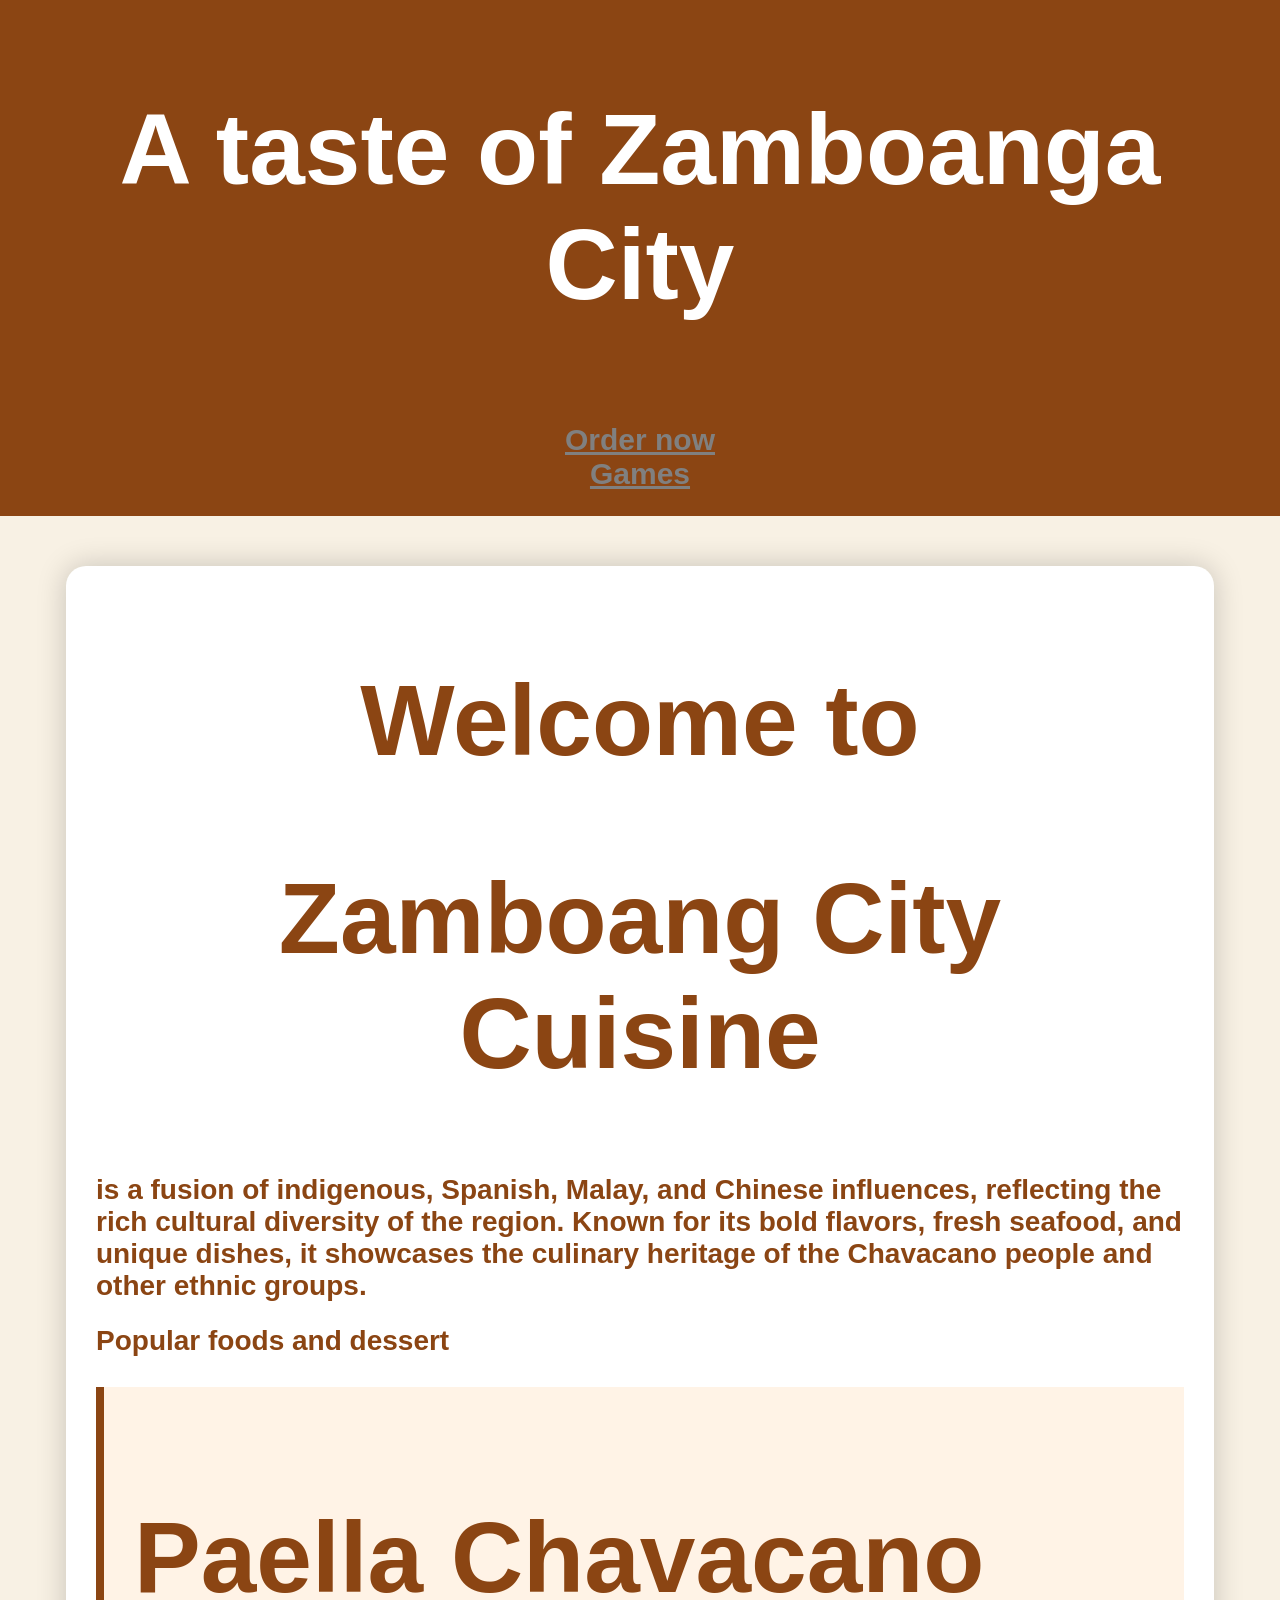
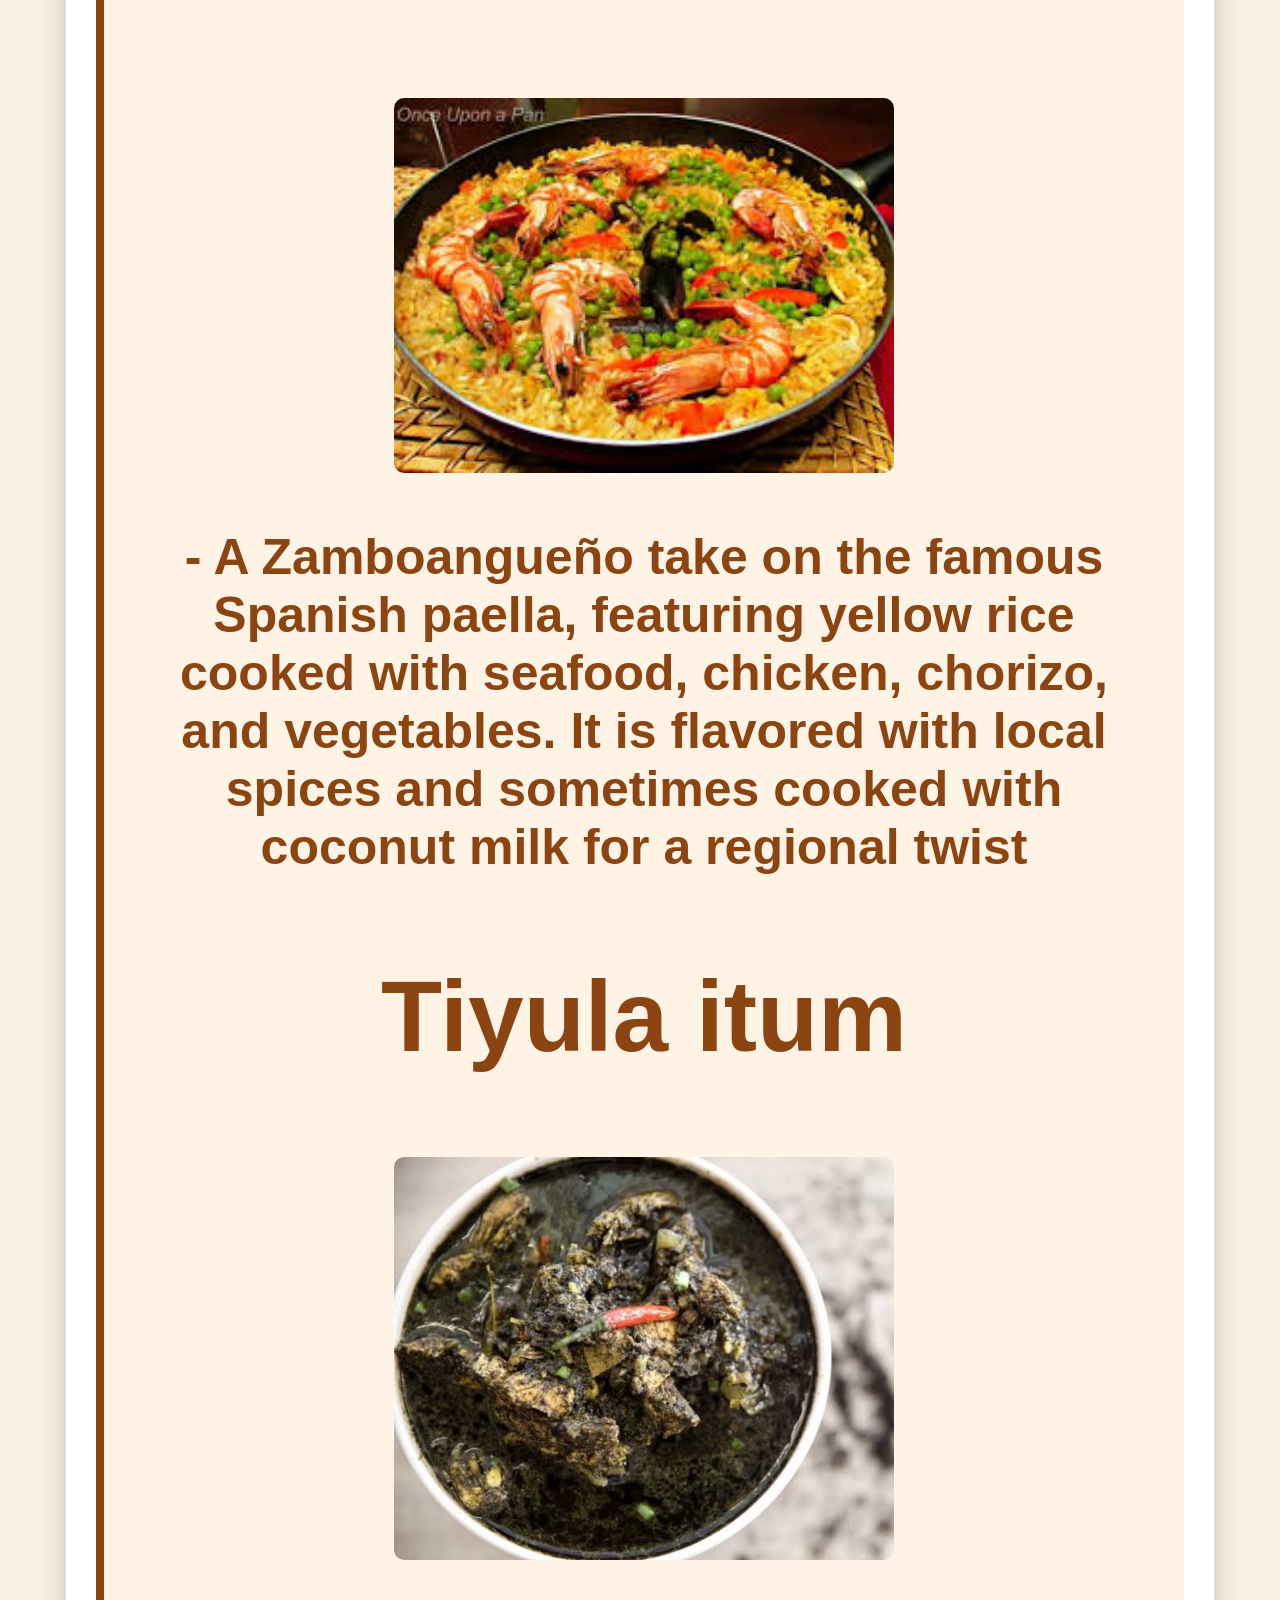
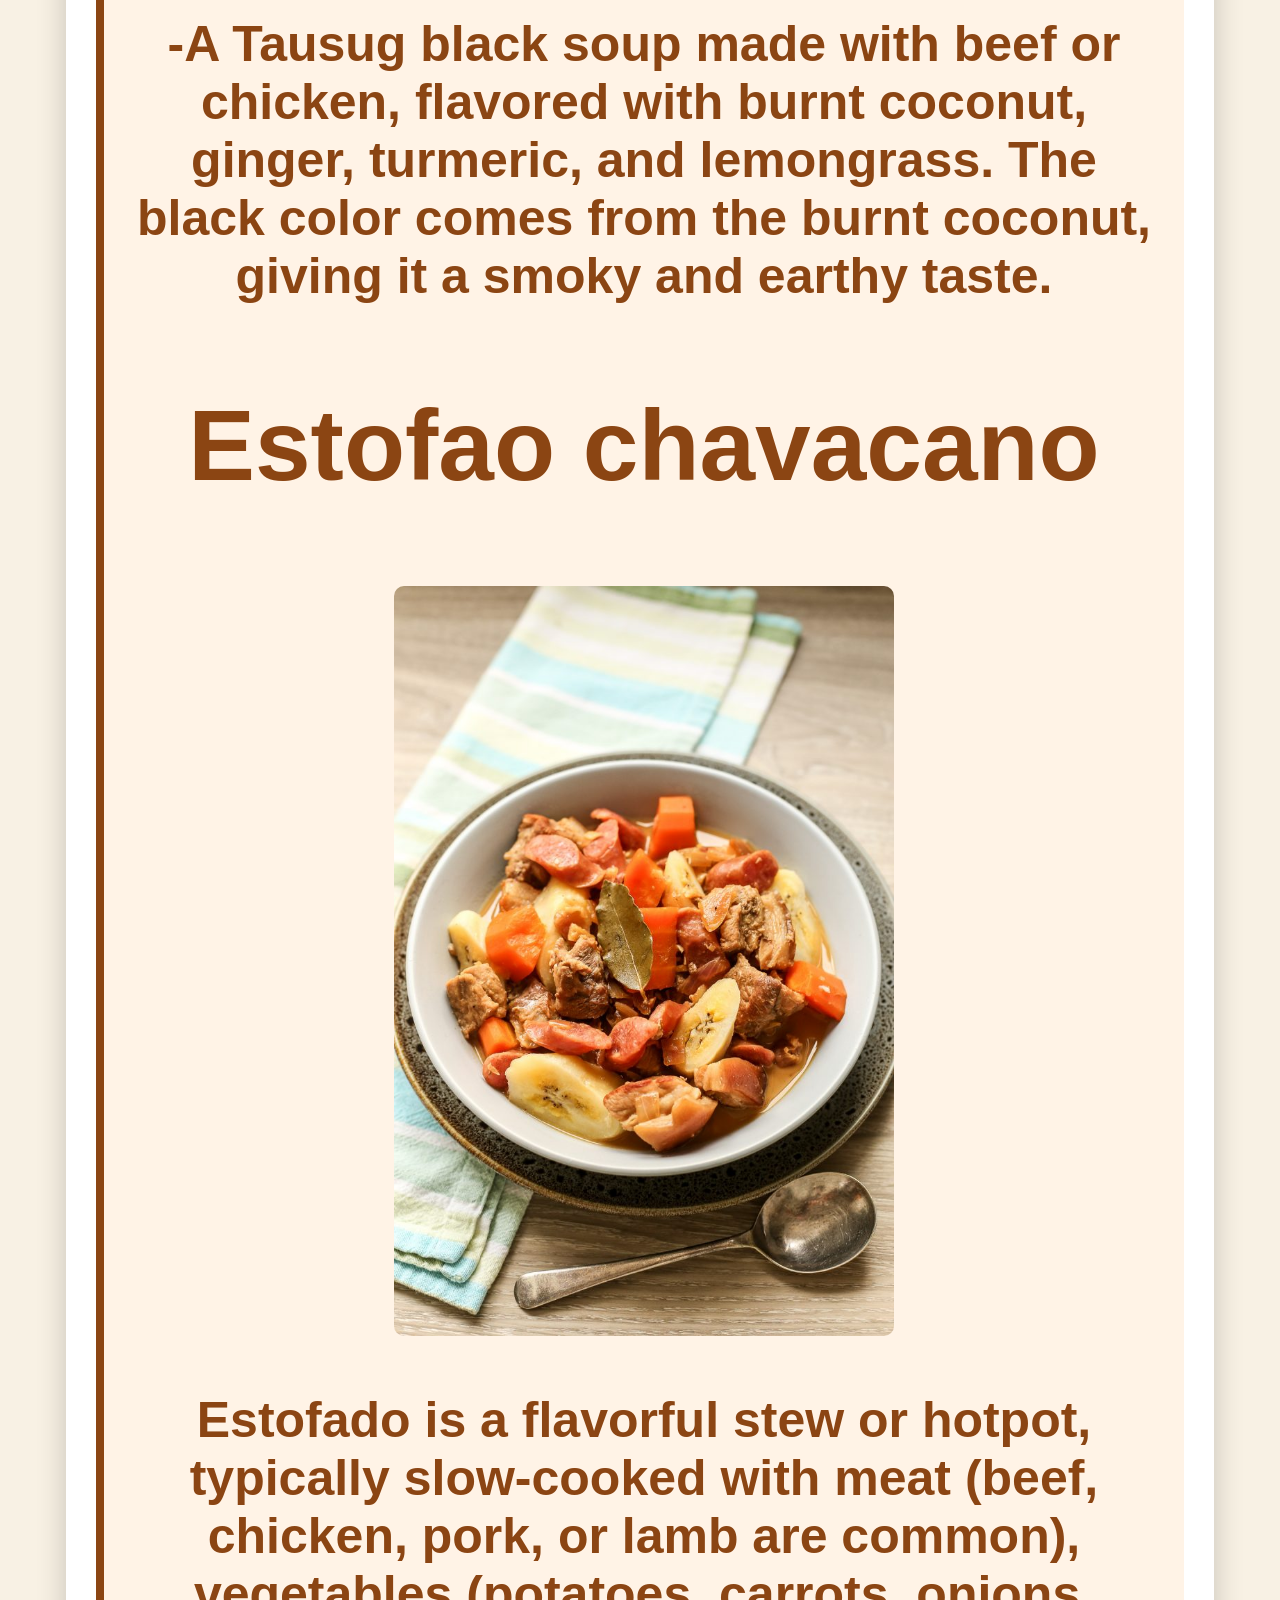
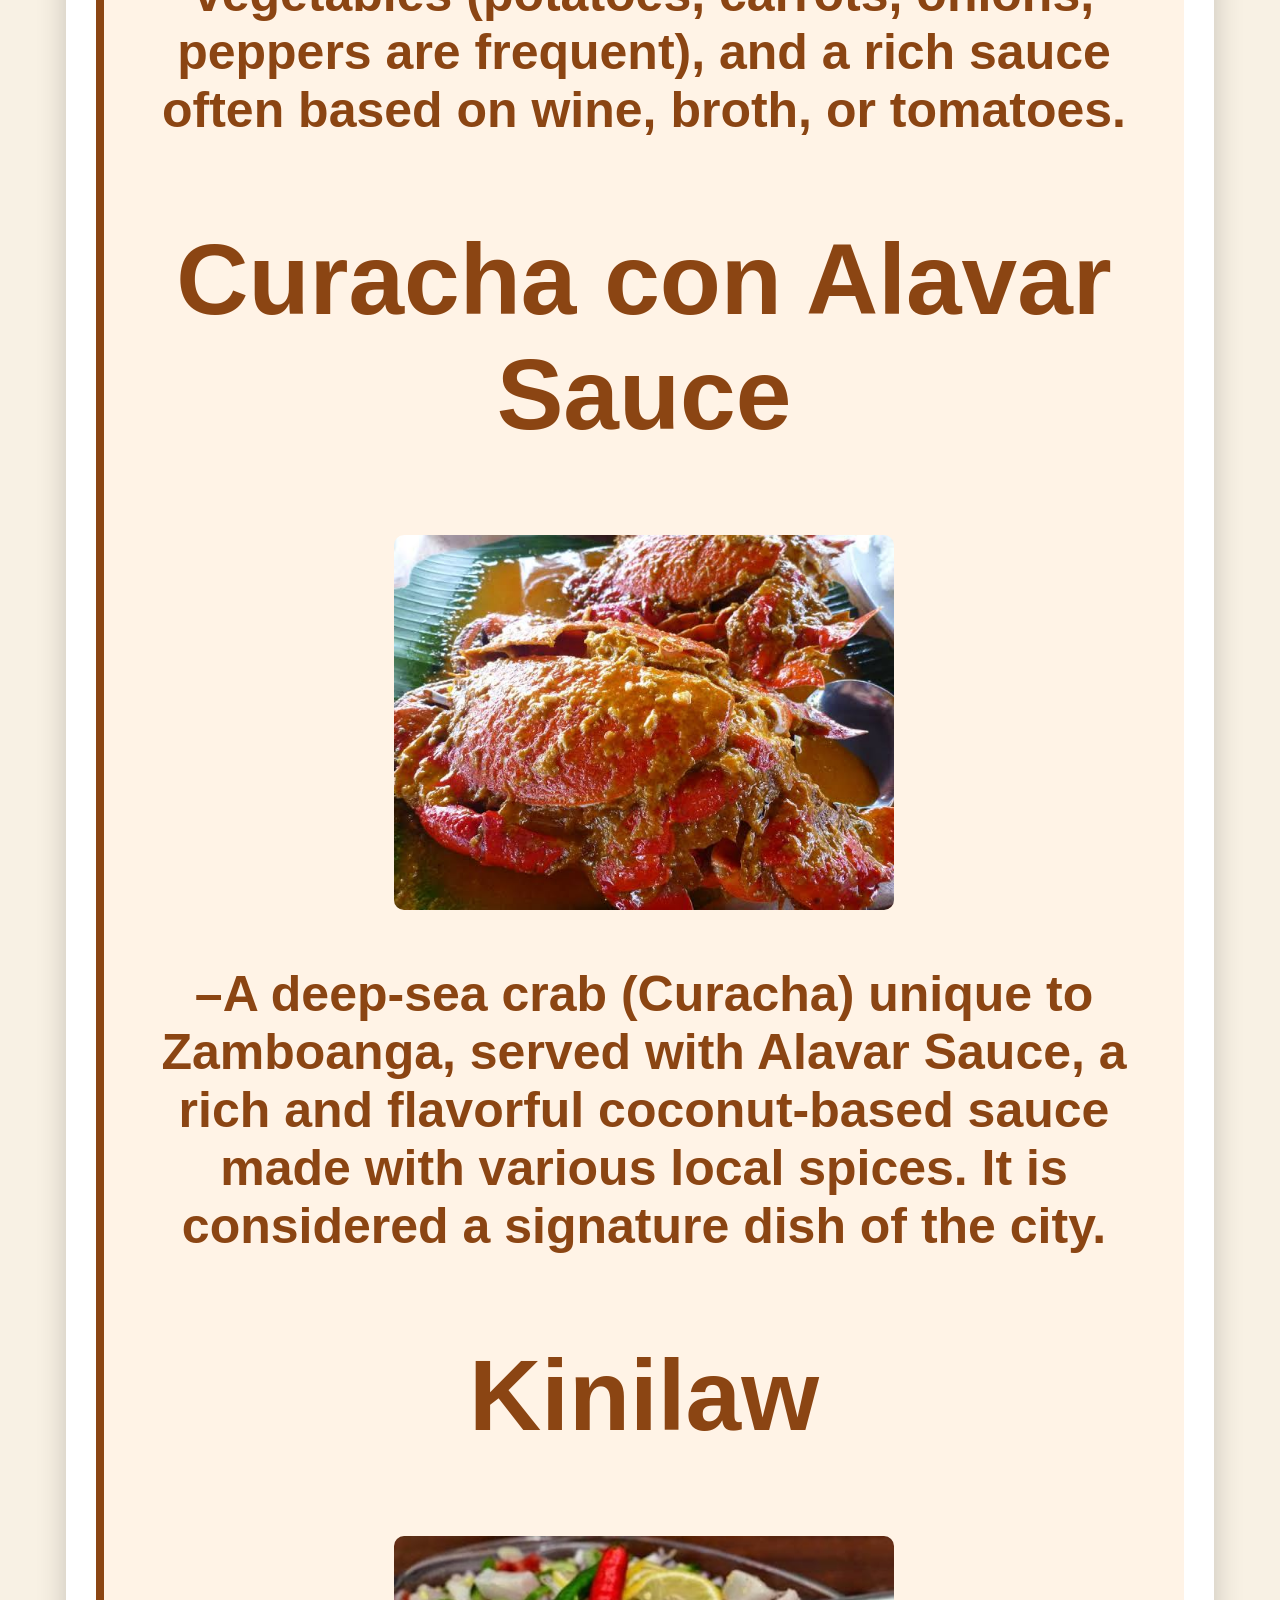
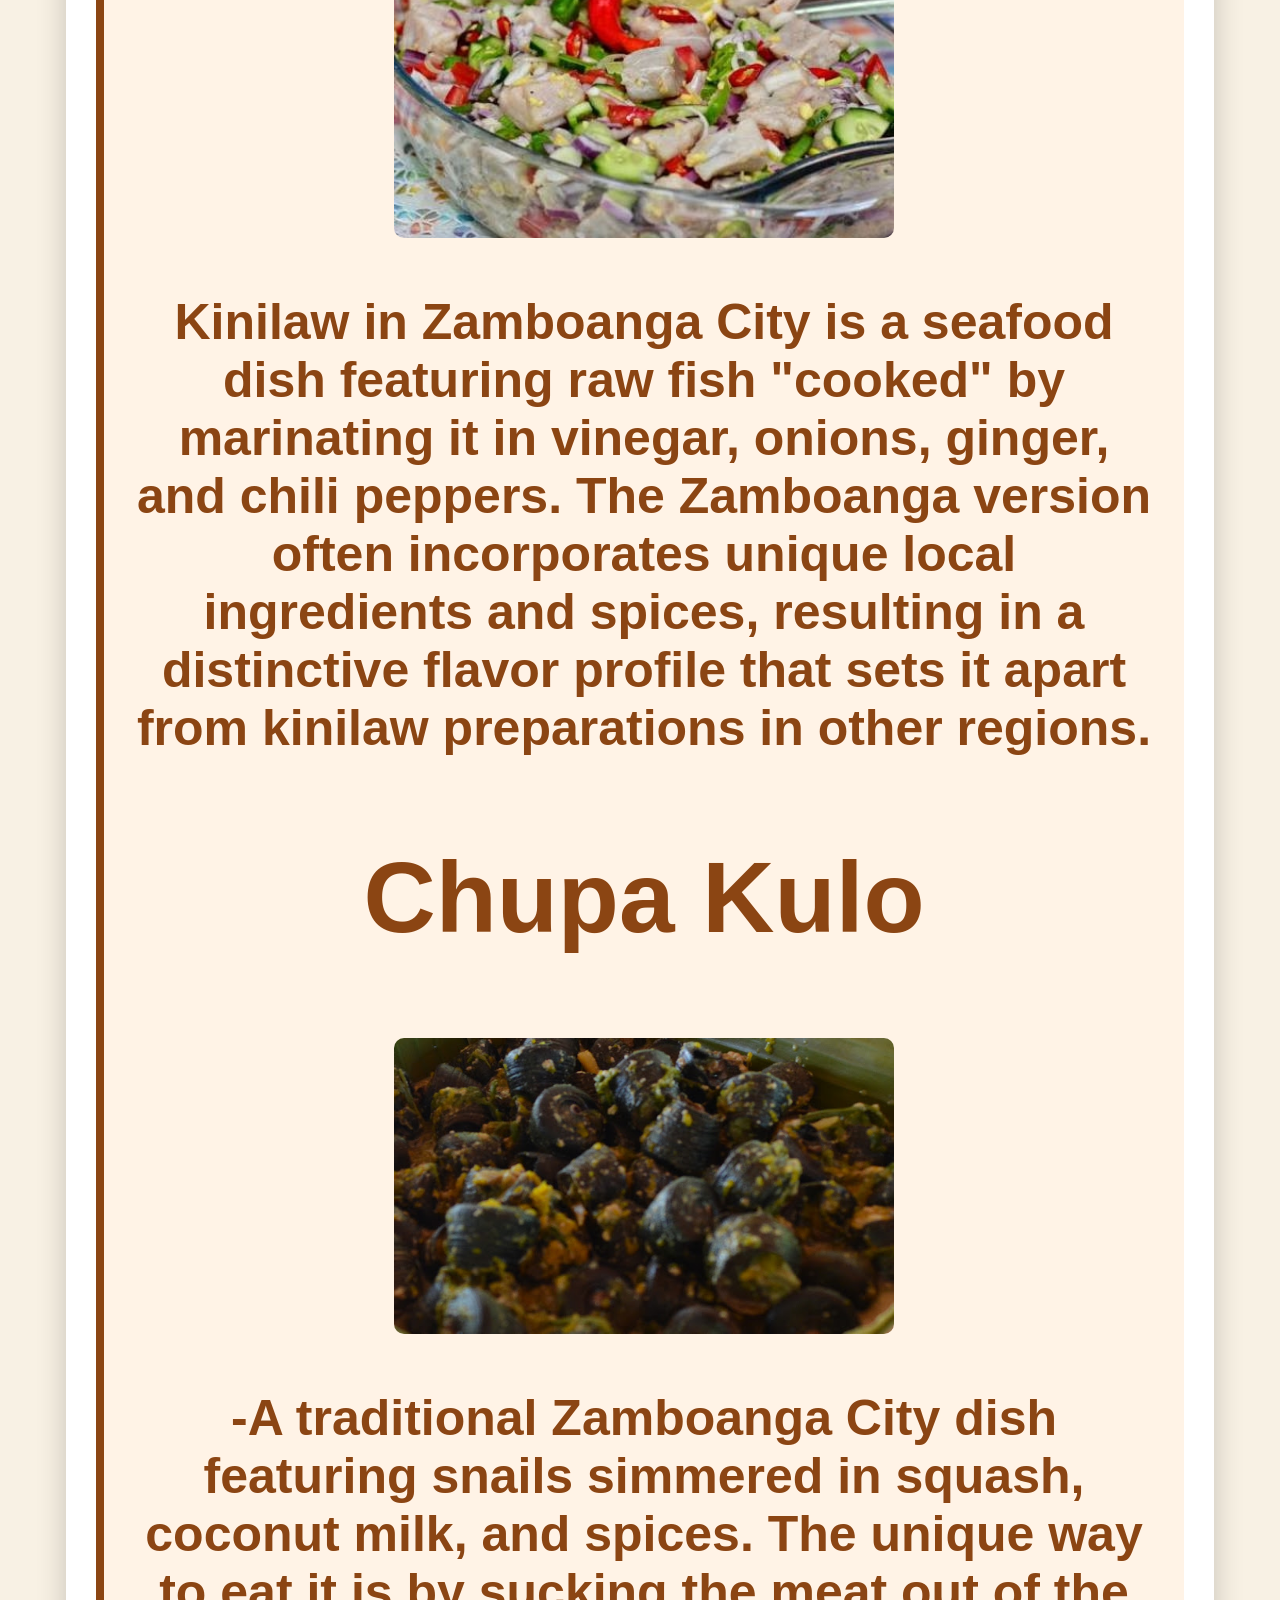
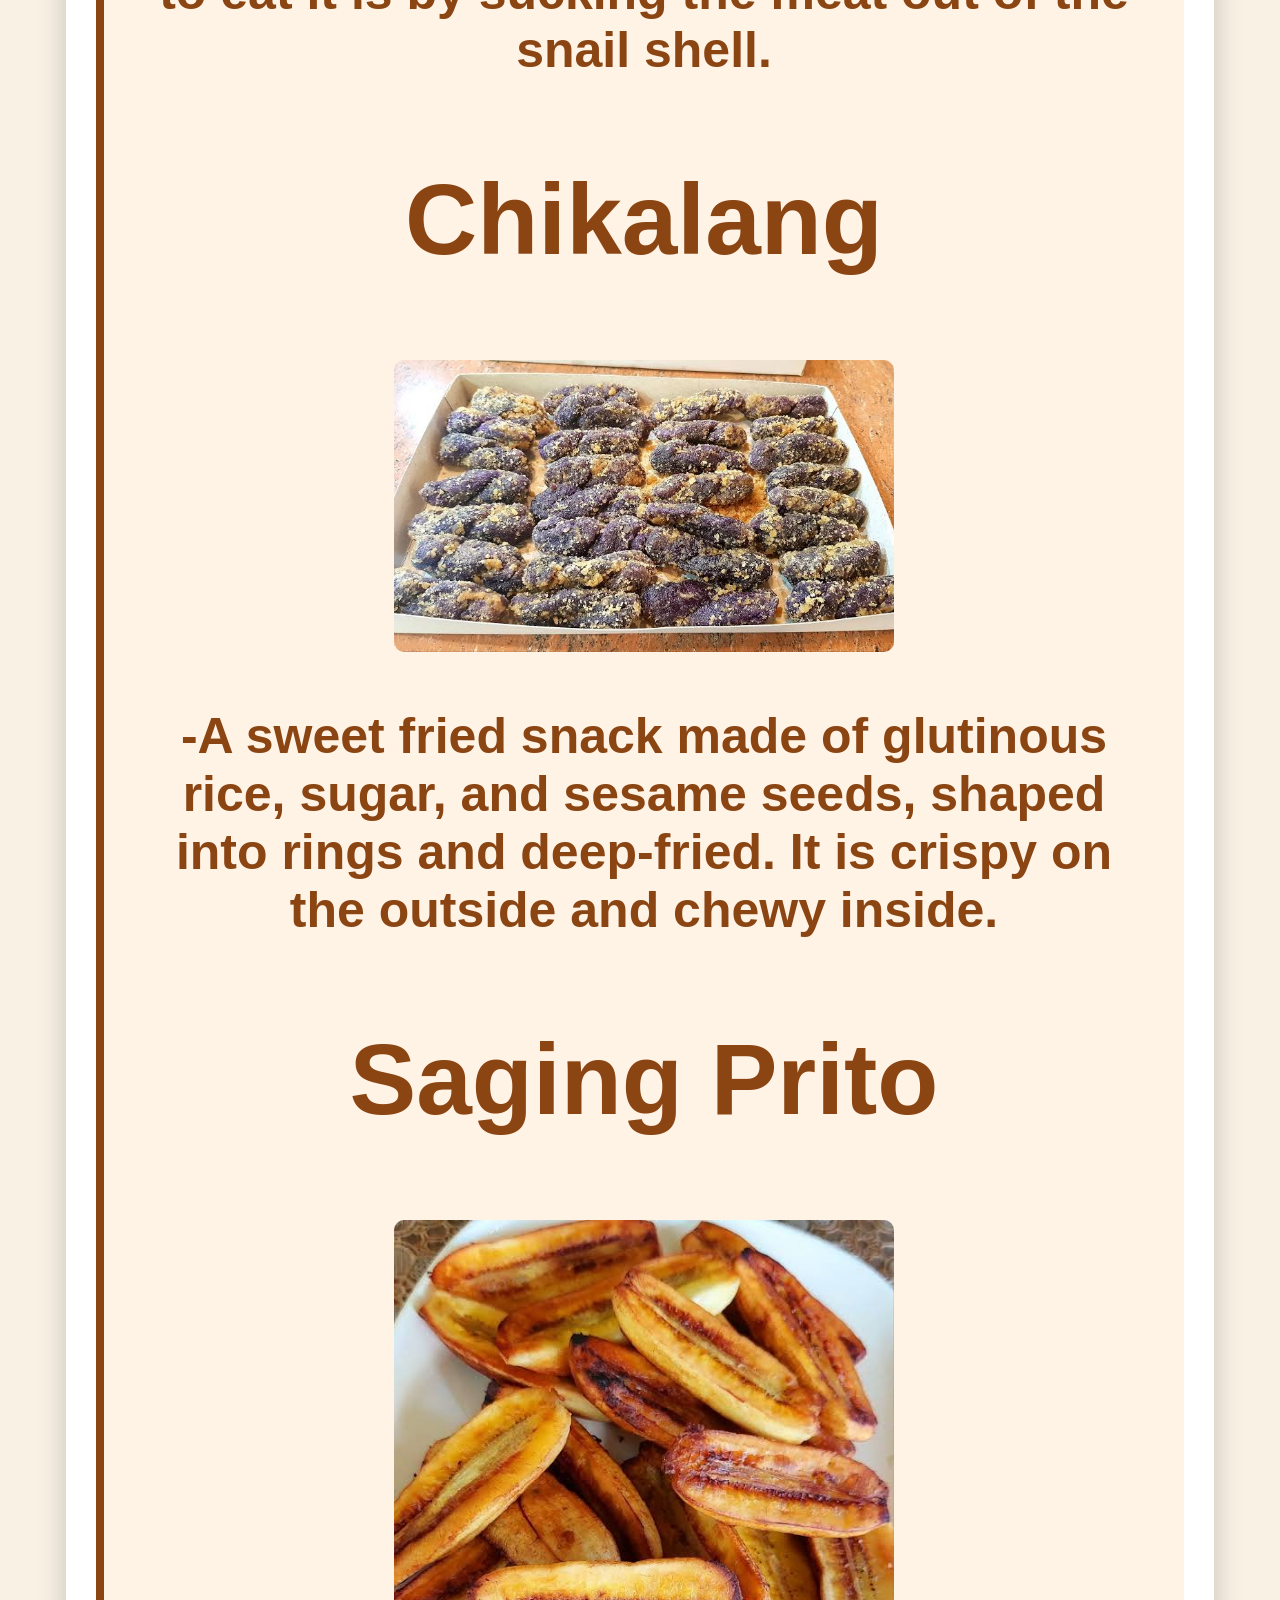
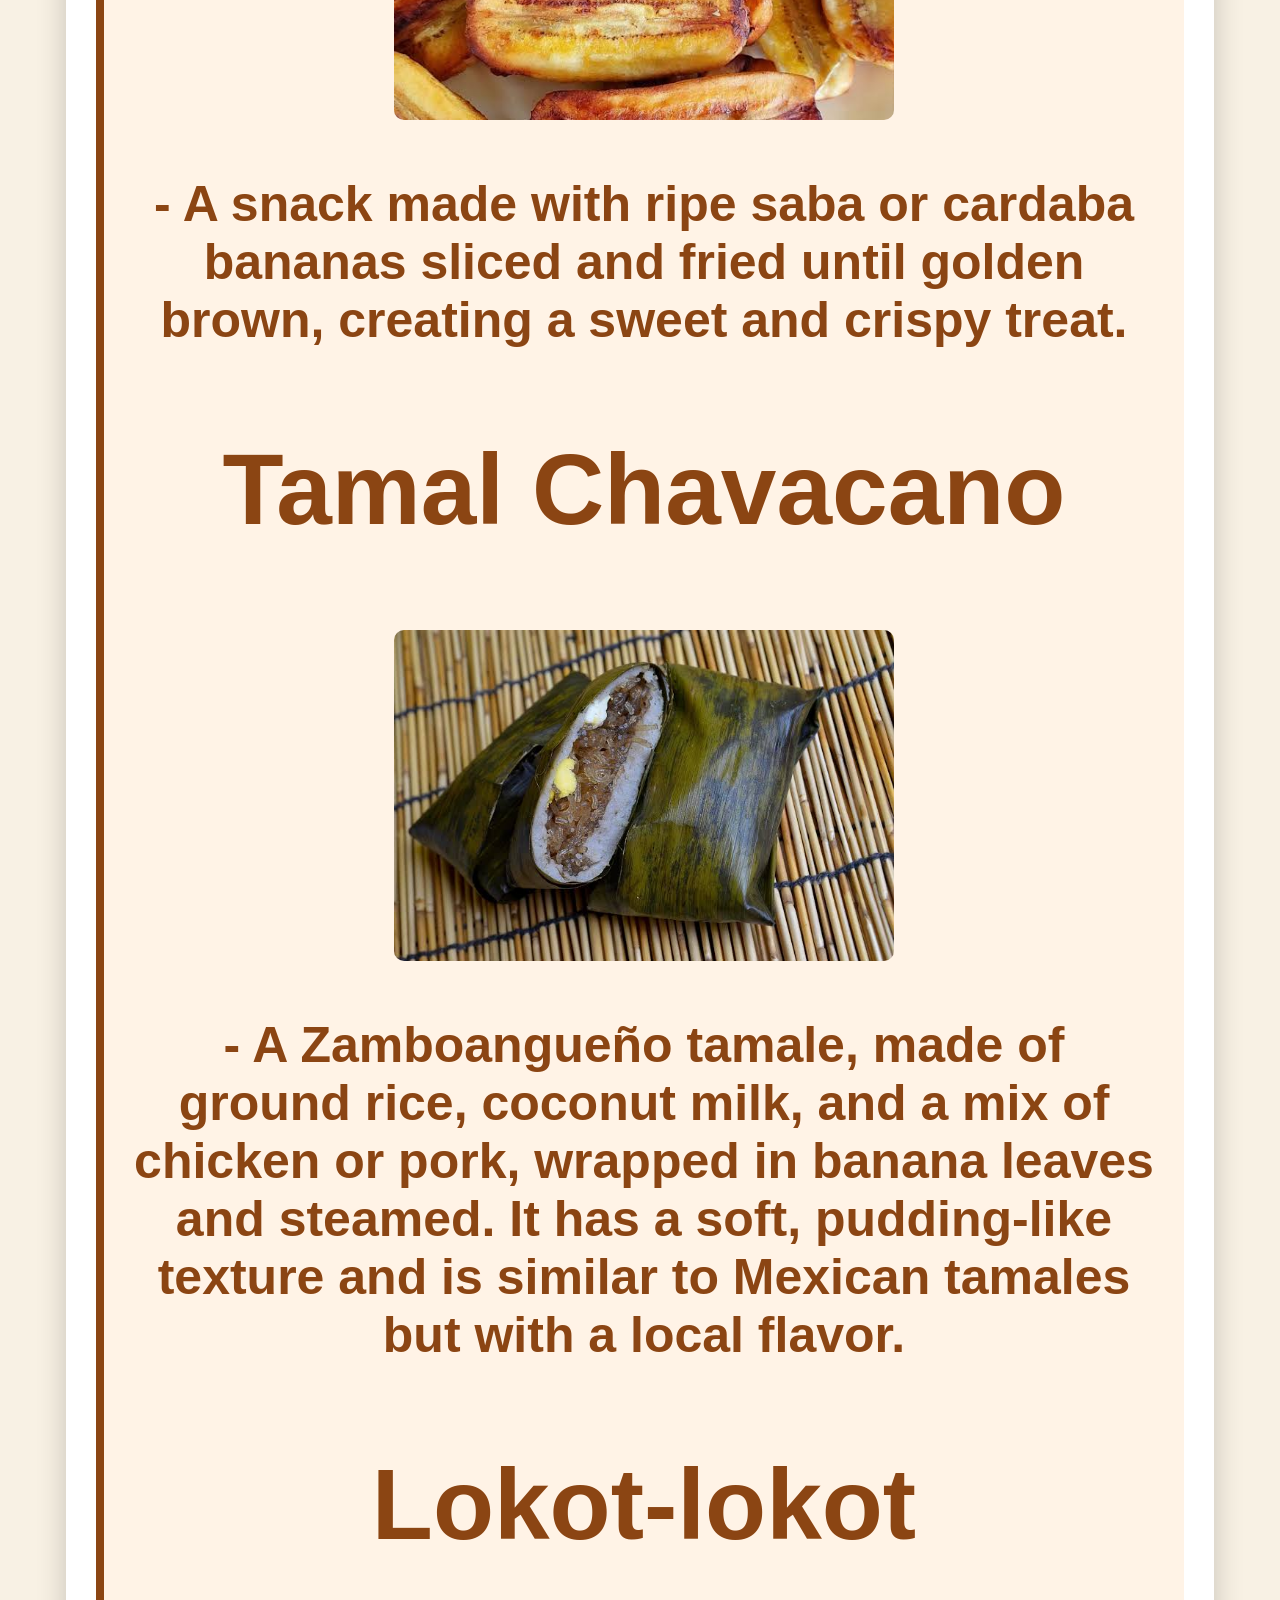
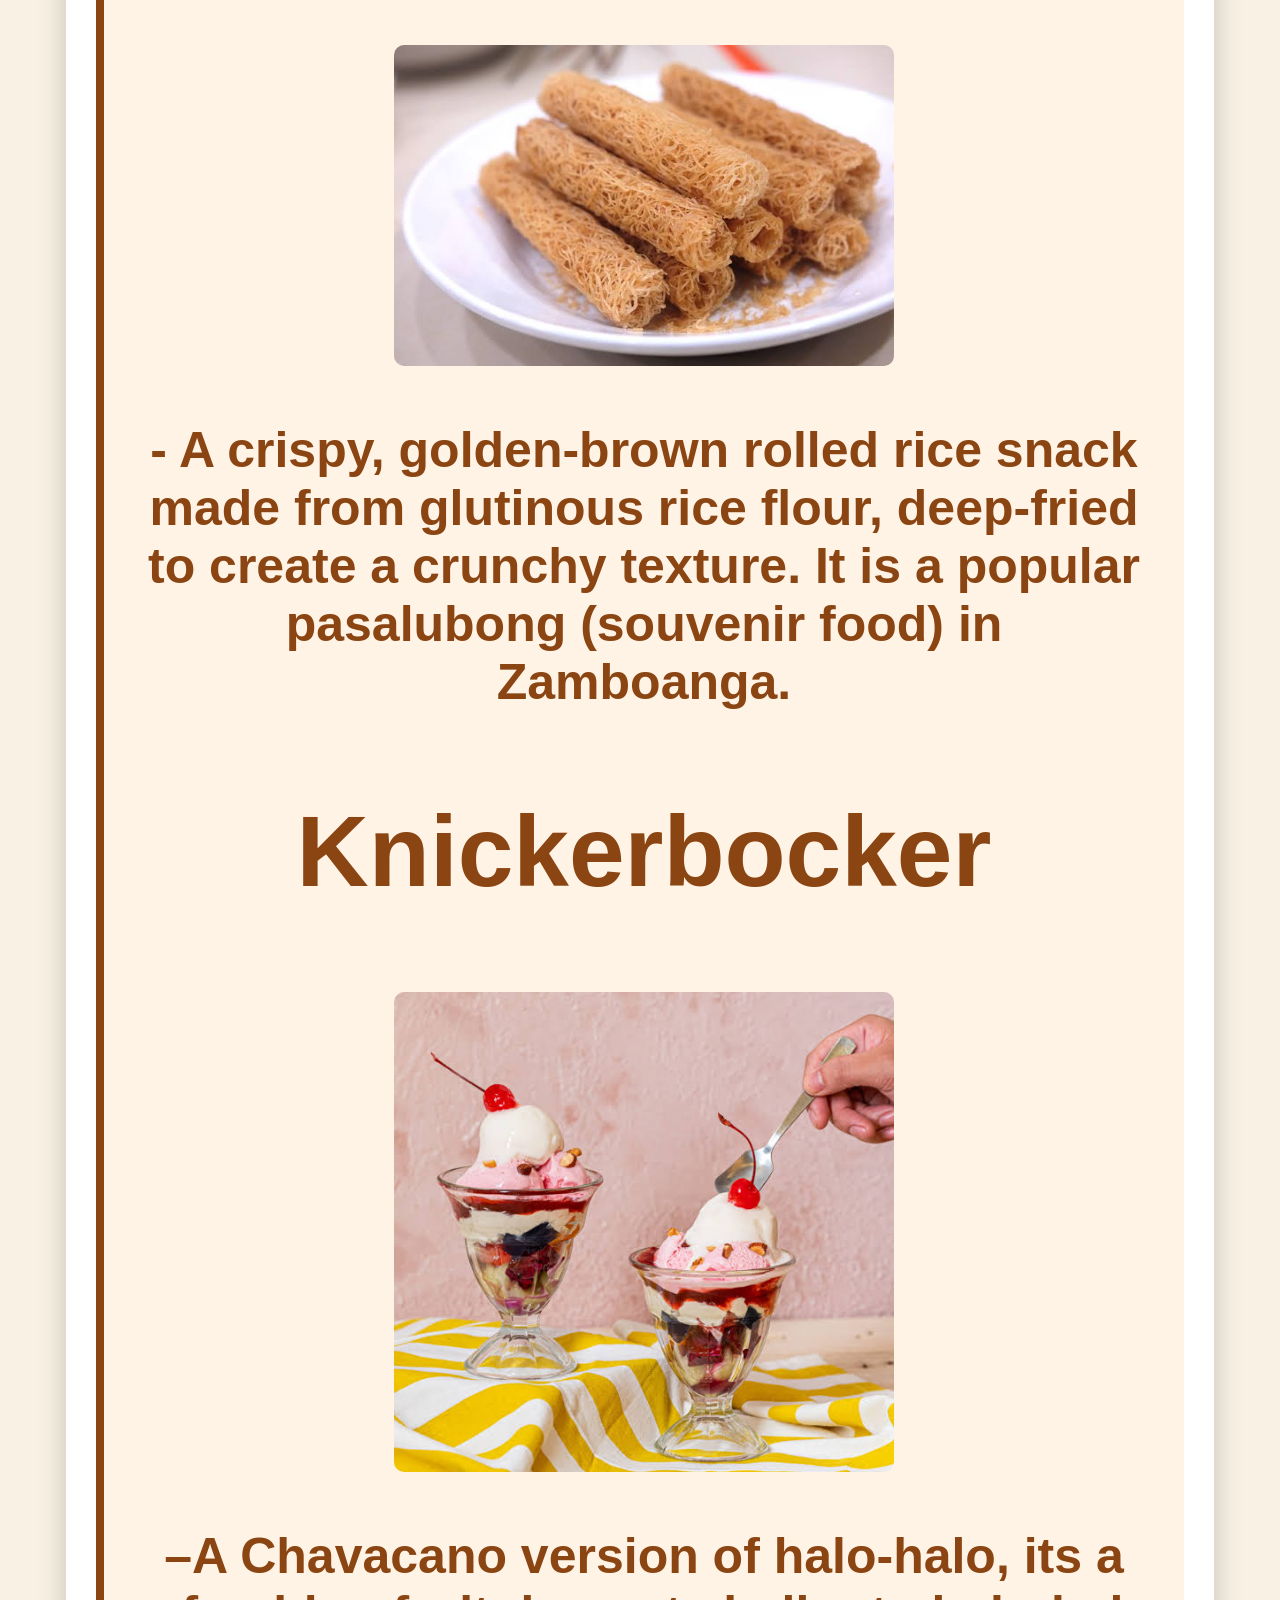
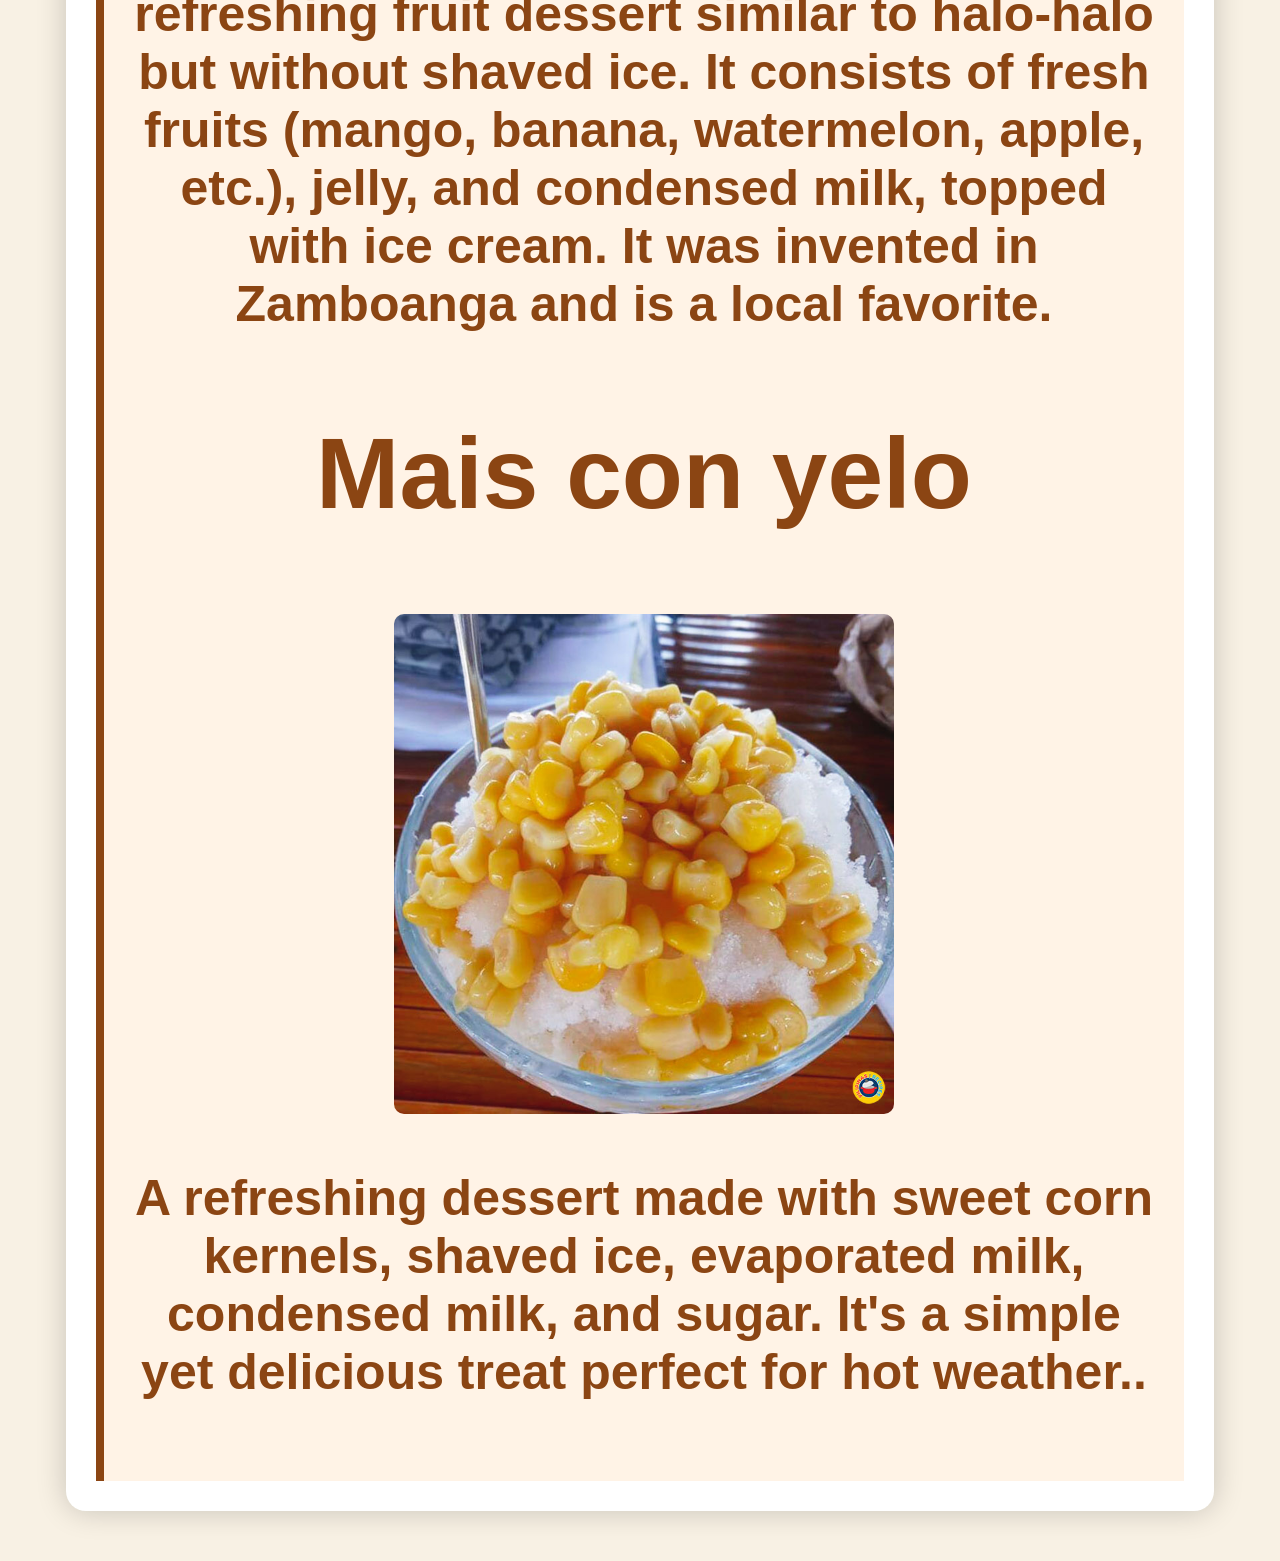
==== index.html @ da973abd "Add files via upload" ====
<!DOCTYPE html>
<html lang="en">
<head>
    <meta charset="UTF-8">
    <meta name="viewport" content="width=device-width, initial-scale=1.0">
    <title>Zamboanga City Cuisine</title>
    <link rel="stylesheet" href="styles.css">
</head>
<body>

<header>
  <h1 style="font-size:100px;">A taste of Zamboanga City</h1>
  
  <br>
   <a href="http://localhost:8158/Order.html" style="color:grey;">Order now</a>
   <br>
   <a href="http://localhost:8158/thegames.html" style="color:grey;">Games</a>
</header>

<div class="container">
    <h1 style="font-size:100px; color: #8b4513;"align="center">Welcome to</h1>
    <h2 style="font-size:100px; color: #8b4513;"align="center">Zamboang City Cuisine </h2>
    <h2>is a fusion of indigenous, Spanish, Malay, and Chinese influences, reflecting the rich cultural diversity of the region. Known for its bold flavors, fresh seafood, and unique dishes, it showcases the culinary heritage of the Chavacano people and other ethnic groups.</h2> 
    <h2>Popular foods and dessert</h2>
    <div class="food-list">
       <h2 style="font-size:100px; color: #8b4513;">Paella Chavacano</h2>
       <center>
             <img src="paella.png" alt="Paella Chavacano" style="width:500px;height:5; border-radius: 10px;">
             <center/>
         <h2 style="font-size:50px;"</h2>
        <p>- A Zamboangueño take on the famous Spanish paella, featuring yellow rice cooked with seafood, chicken, chorizo, and vegetables. It is flavored with local spices and sometimes cooked with coconut milk for a regional twist</p>
            <h2 style="font-size:100px; color: #8b4513;">Tiyula itum</h2>
            <center></center>
          <img src="tiyula.png" alt="Tiula itum" style="width:500px;height:10; border-radius: 10px;">
         <h2 style="font-size:50px;"</h2>
            <p>-A Tausug black soup made with beef or chicken, flavored with burnt coconut, ginger, turmeric, and lemongrass. The black color comes from the burnt coconut, giving it a smoky and earthy taste.</p>
            <h2 style="font-size:100px; color: #8b4513;">Estofao chavacano</h2>
             <img src="estofao.png" alt="Estofao chavacano" style="width:500px;height:10; border-radius: 10px;">
        <h2 style="font-size:50px;"</h2>
        <p>Estofado is a flavorful stew or hotpot, typically slow-cooked with meat (beef, chicken, pork, or lamb are common), vegetables (potatoes, carrots, onions, peppers are frequent), and a rich sauce often based on wine, broth, or tomatoes.</p>
        <h2 style="font-size:100px; color: #8b4513;">Curacha con Alavar Sauce</h2>
              <img src="curacha.png" alt="Curacha con Alavar Sauce" style="width:500px;height:10; border-radius: 10px;">
       <h2 style="font-size:50px;"</h2>
        <p>–A deep-sea crab (Curacha) unique to Zamboanga, served with Alavar Sauce, a rich and flavorful coconut-based sauce made with various local spices. It is considered a signature dish of the city.</p>
         <h2 style="font-size:100px; color: #8b4513;">Kinilaw</h2>
                <img src="kinilaw.png" alt="Curacha con Alavar Sauce" style="width:500px;height:10; border-radius: 10px;">
         <h2 style="font-size:50px;"</h2>
            <p>Kinilaw in Zamboanga City is a seafood dish featuring raw fish "cooked" by marinating it in vinegar, onions, ginger, and chili peppers.  The Zamboanga version often incorporates unique local ingredients and spices, resulting in a distinctive flavor profile that sets it apart from kinilaw preparations in other regions.</p>
            <h2 style="font-size:100px; color: #8b4513;">Chupa Kulo</h2>
                 <img src="chupa.png" alt="Curacha con Alavar Sauce" style="width:500px;height:10; border-radius: 10px;">
         <h2 style="font-size:50px;"</h2>
            <p>-A traditional Zamboanga City dish featuring snails simmered in squash, coconut milk, and spices. The unique way to eat it is by sucking the meat out of the snail shell.</p>
         <h2 style="font-size:100px; color: #8b4513;">Chikalang</h2>
        <img src="chikalang.png" alt="Curacha con Alavar Sauce" style="width:500px;height:10; border-radius: 10px;">
         <h2 style="font-size:50px;"</h2>
            <p>-A sweet fried snack made of glutinous rice, sugar, and sesame seeds, shaped into rings and deep-fried. It is crispy on the outside and chewy inside.<p/>
            <h2 style="font-size:100px; color: #8b4513;">Saging Prito</h2>
         <img src="saging.png" alt="Curacha con Alavar Sauce" style="width:500px;height:10; border-radius: 10px;">   
         <h2 style="font-size:50px;"</h2>
        <p>- A snack made with ripe saba or cardaba bananas sliced and fried until golden brown, creating a sweet and crispy treat.</p>
        <h2 style="font-size:100px; color
            #8b4513;">Tamal Chavacano</h2>
            <img src="tamal.png" alt="Curacha con Alavar Sauce" style="width:500px;height:10; border-radius: 10px;">
         <h2 style="font-size:50px;"</h2>
         <p>- A Zamboangueño tamale, made of ground rice, coconut milk, and a mix of chicken or pork, wrapped in banana leaves and steamed. It has a soft, pudding-like texture and is similar to Mexican tamales but with a local flavor.</p>
        <h2 style="font-size:100px; color: #8b4513;">Lokot-lokot</h2>
        <img src="lokot.png" alt="Curacha con Alavar Sauce" style="width:500px;height:10; border-radius: 10px;">
         <h2 style="font-size:50px;"</h2>
           <p>- A crispy, golden-brown rolled rice snack made from glutinous rice flour, deep-fried to create a crunchy texture. It is a popular pasalubong (souvenir food) in Zamboanga.</p>
            <h2 style="font-size:100px; color: #8b4513;">Knickerbocker</h2>
           <img src="knickerbocker.png" alt="Curacha con Alavar Sauce" style="width:500px;height:10; border-radius: 10px;">
         <h2 style="font-size:50px;"</h2>
        <p>–A Chavacano version of halo-halo, its a refreshing fruit dessert similar to halo-halo but without shaved ice. It consists of fresh fruits (mango, banana, watermelon, apple, etc.), jelly, and condensed milk, topped with ice cream. It was invented in Zamboanga and is a local favorite.</p>
         <h2 style="font-size:100px; color: #8b4513;">Mais con yelo</h2>
         <img src="mais.png" style="width:500px;height:10; border-radius: 10px;">
         <h2 style="font-size:50px;"</h2>
            <p>A refreshing dessert made with sweet corn kernels, shaved ice, evaporated milk, condensed milk, and sugar. It's a simple yet delicious treat perfect for hot weather..</p>
    </div>
</div>
</body>
</html>
---- styles.css ----
/* General Styles */
body {
    font-family: Arial, sans-serif;
    margin: 0;
    padding: 0;
    background-color: #f8f1e4;
    color: #5a3e2b;
    font-size: 24px; /* Increased base font size for 4K */
}

/* Header */
header {
    background-color: #8b4513;
    color: white;
    text-align: center;
    padding: 40px;
    font-size: 48px; /* Larger header text */
    font-weight: bold;
}

/* Container */
.container {
    width: 60%; /* Wider content for large screens */
    max-width: 2200px; /* Prevents content from stretching too wide */
    margin: 50px auto;
    background: white;
    padding: 50px;
    border-radius: 20px;
    box-shadow: 0px 0px 30px rgba(0, 0, 0, 0.2);
}

/* Headings */
h2 {
    color: #8b4513;
    font-size: 36px; /* Bigger headings */
}

/* Food List */
.food-list {
    margin-top: 30px;
    padding: 30px;
    background: #fff3e6;
    border-left: 8px solid #8b4513;
    font-size: 28px;
}

/* Footer */
footer {
    text-align: center;
    padding: 30px;
    background-color: #8b4513;
    color: white;
    margin-top: 50px;
    font-size: 28px;
}

/* Responsive Design */
@media (max-width: 2560px) { /* For smaller screens like 1440p or 1080p */
    body {
        font-size: 20px;
    }
    header {
        font-size: 36px;
        padding: 30px;
    }
    .container {
        width: 75%;
        padding: 40px;
    }
    h2 {
        font-size: 32px;
    }
    .food-list {
        font-size: 24px;
    }
    footer {
        font-size: 24px;
    }
}

@media (max-width: 1440px) { /* For laptops and smaller desktops */
    body {
        font-size: 18px;
    }
    header {
        font-size: 30px;
        padding: 25px;
    }
    .container {
        width: 85%;
        padding: 30px;
    }
    h2 {
        font-size: 28px;
    }
    .food-list {
        font-size: 20px;
    }
    footer {
        font-size: 20px;
    }
}

@media (max-width: 768px) { /* For tablets and mobile */
    body {
        font-size: 16px;
    }
    header {
        font-size: 24px;
        padding: 20px;
    }
    .container {
        width: 95%;
        padding: 20px;
    }
    h2 {
        font-size: 24px;
    }
    .food-list {
        font-size: 18px;
        padding: 15px;
    }
    footer {
        font-size: 18px;
    }
}
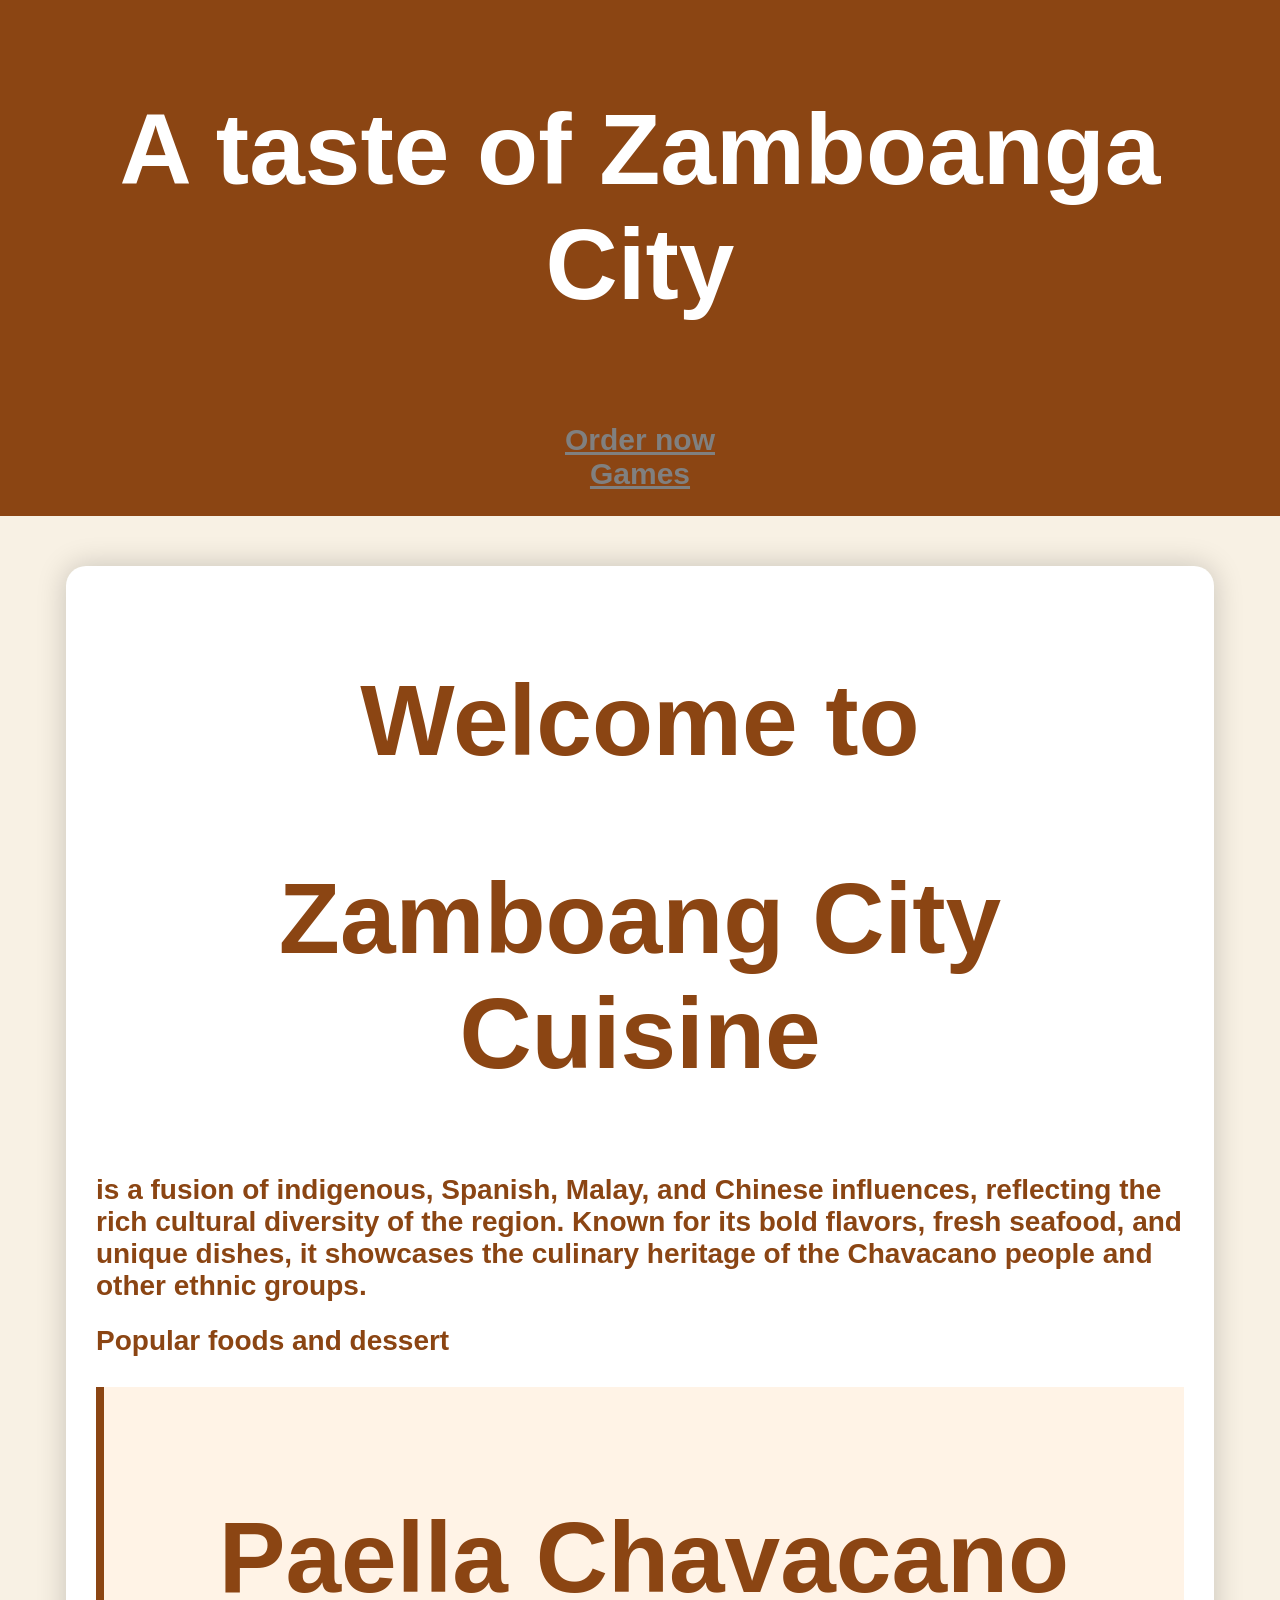
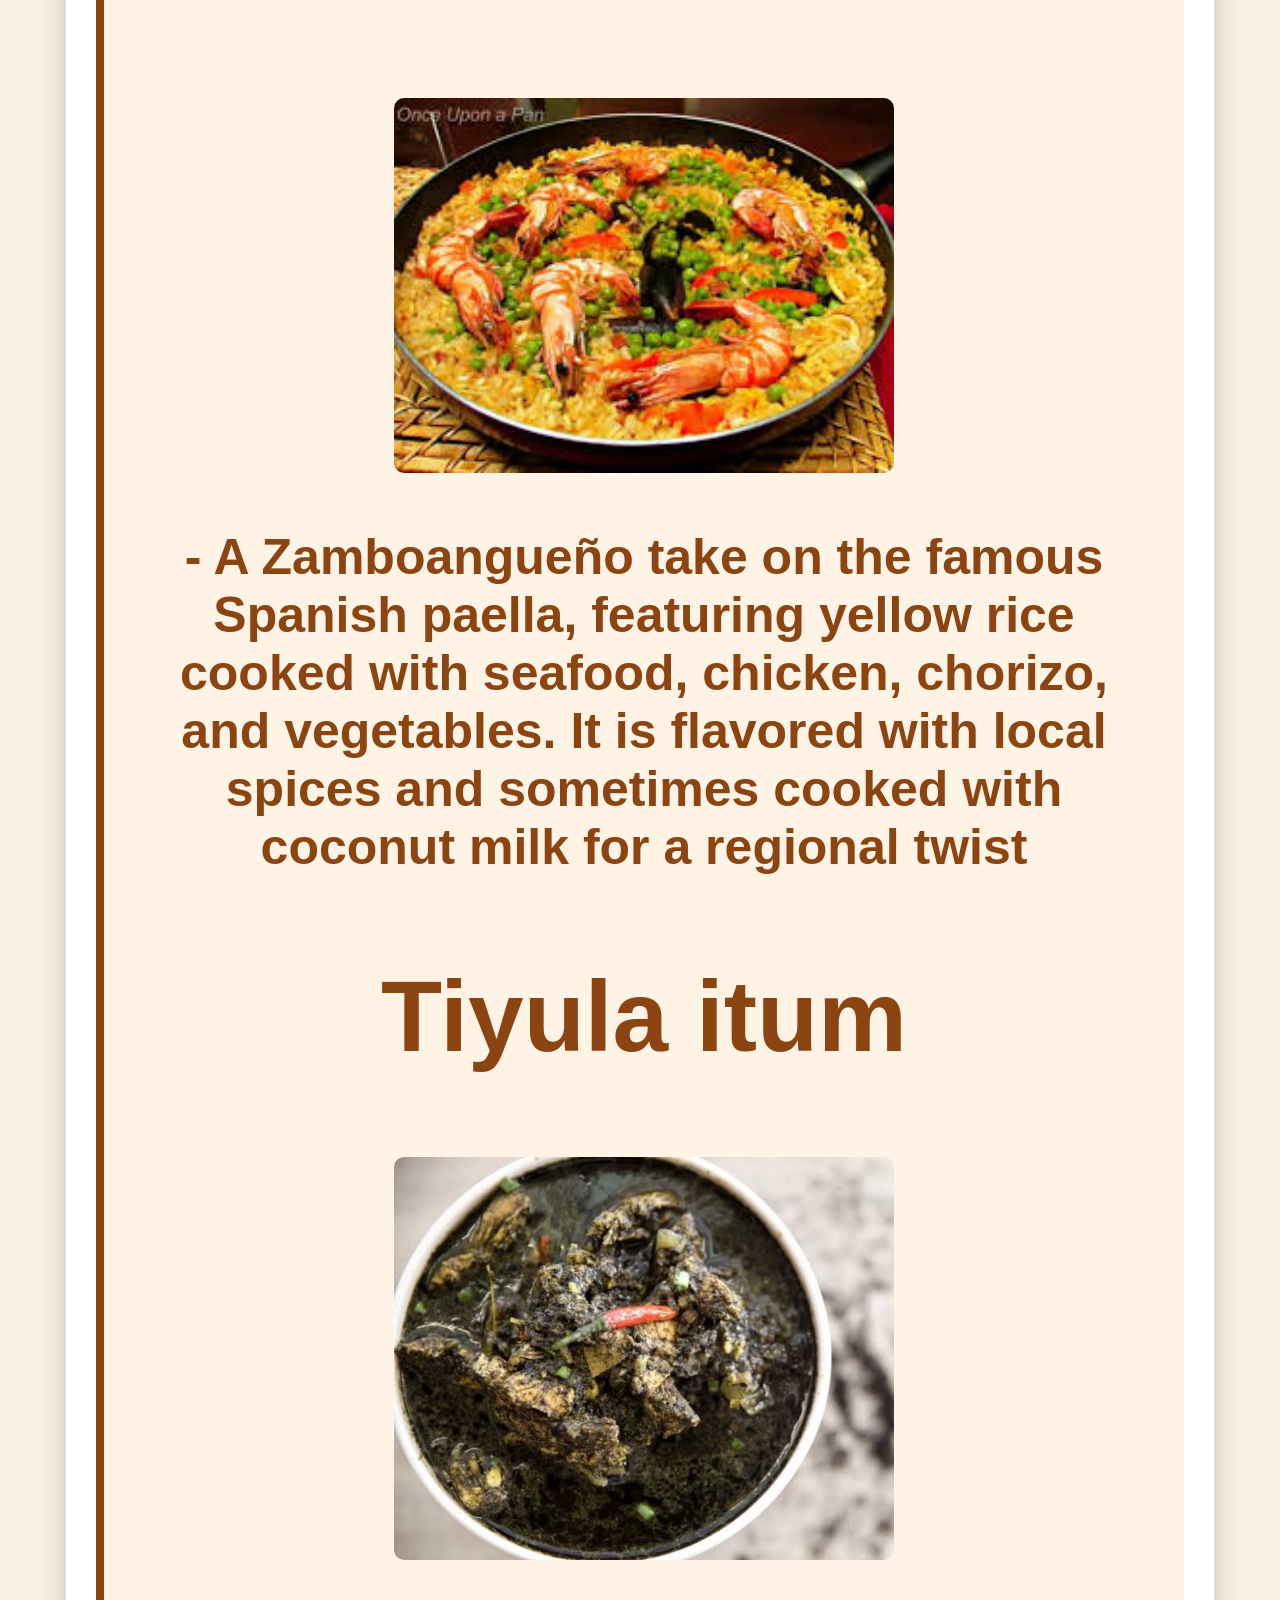
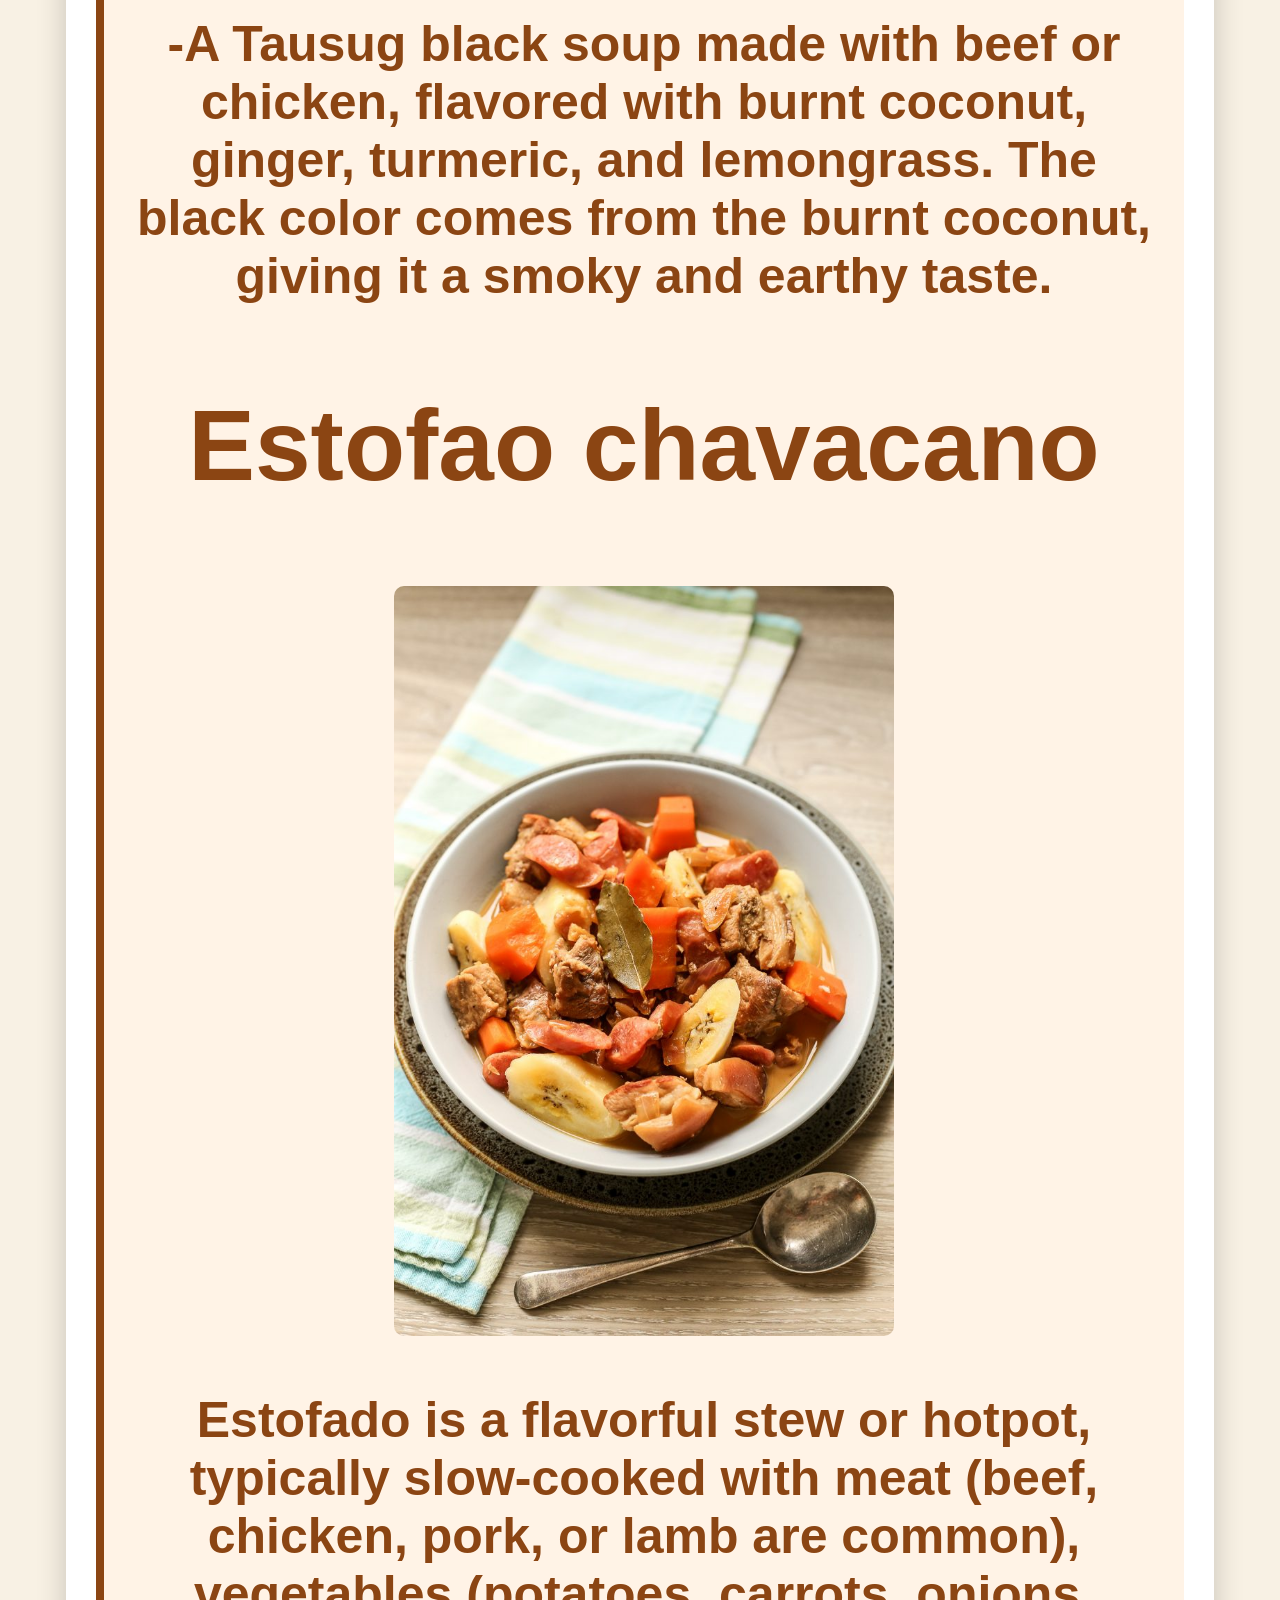
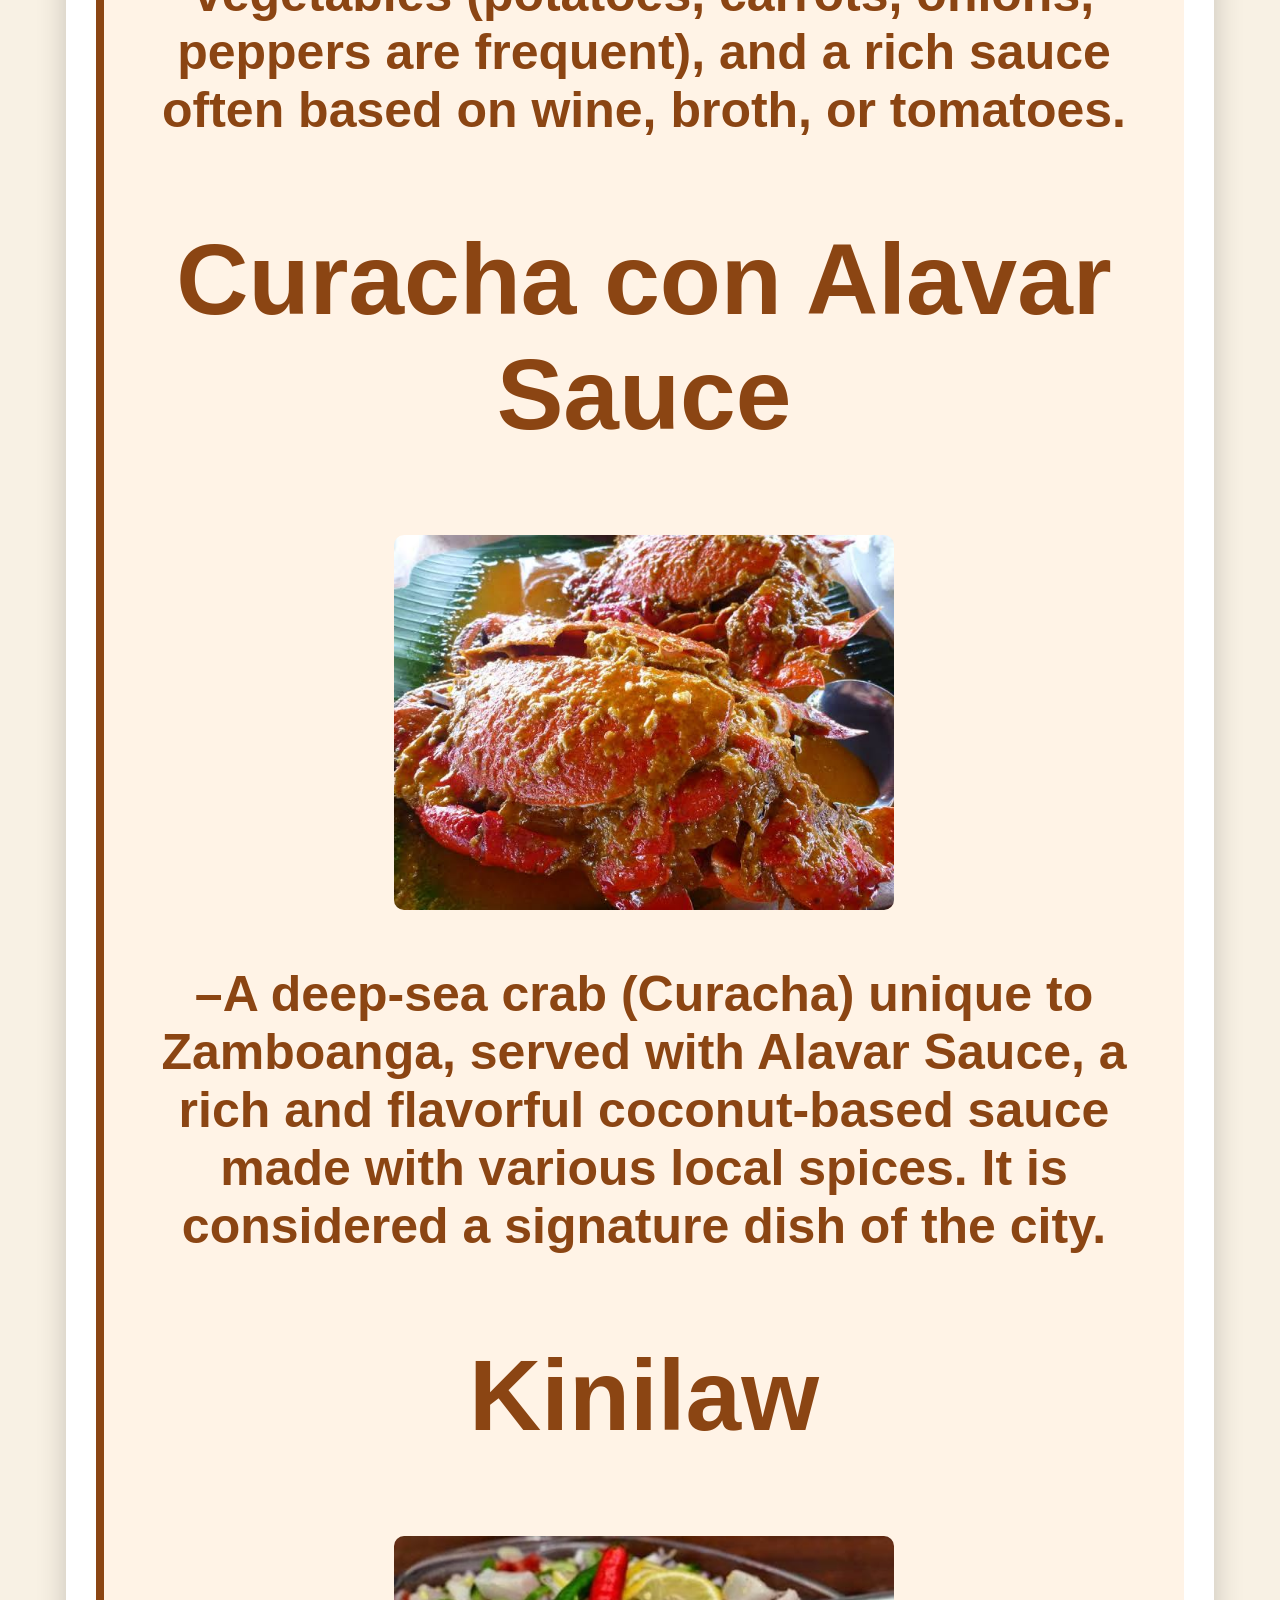
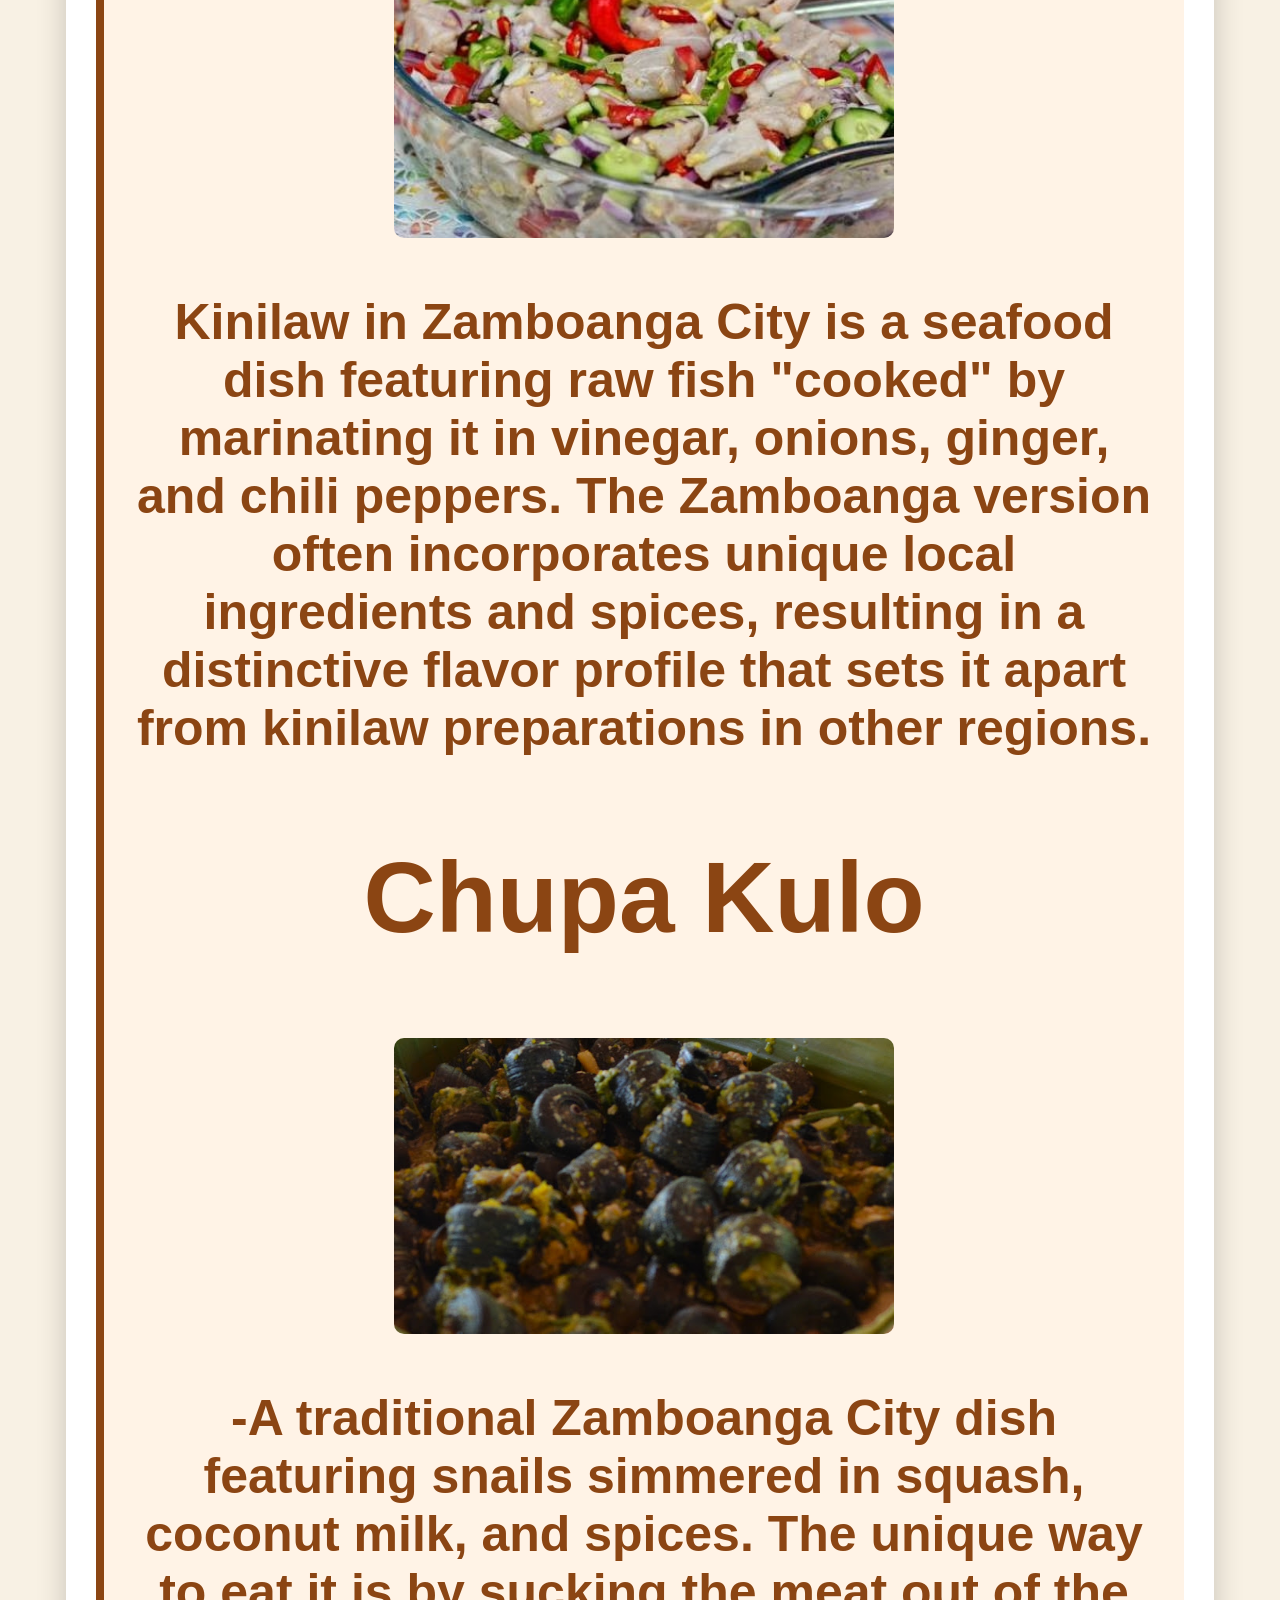
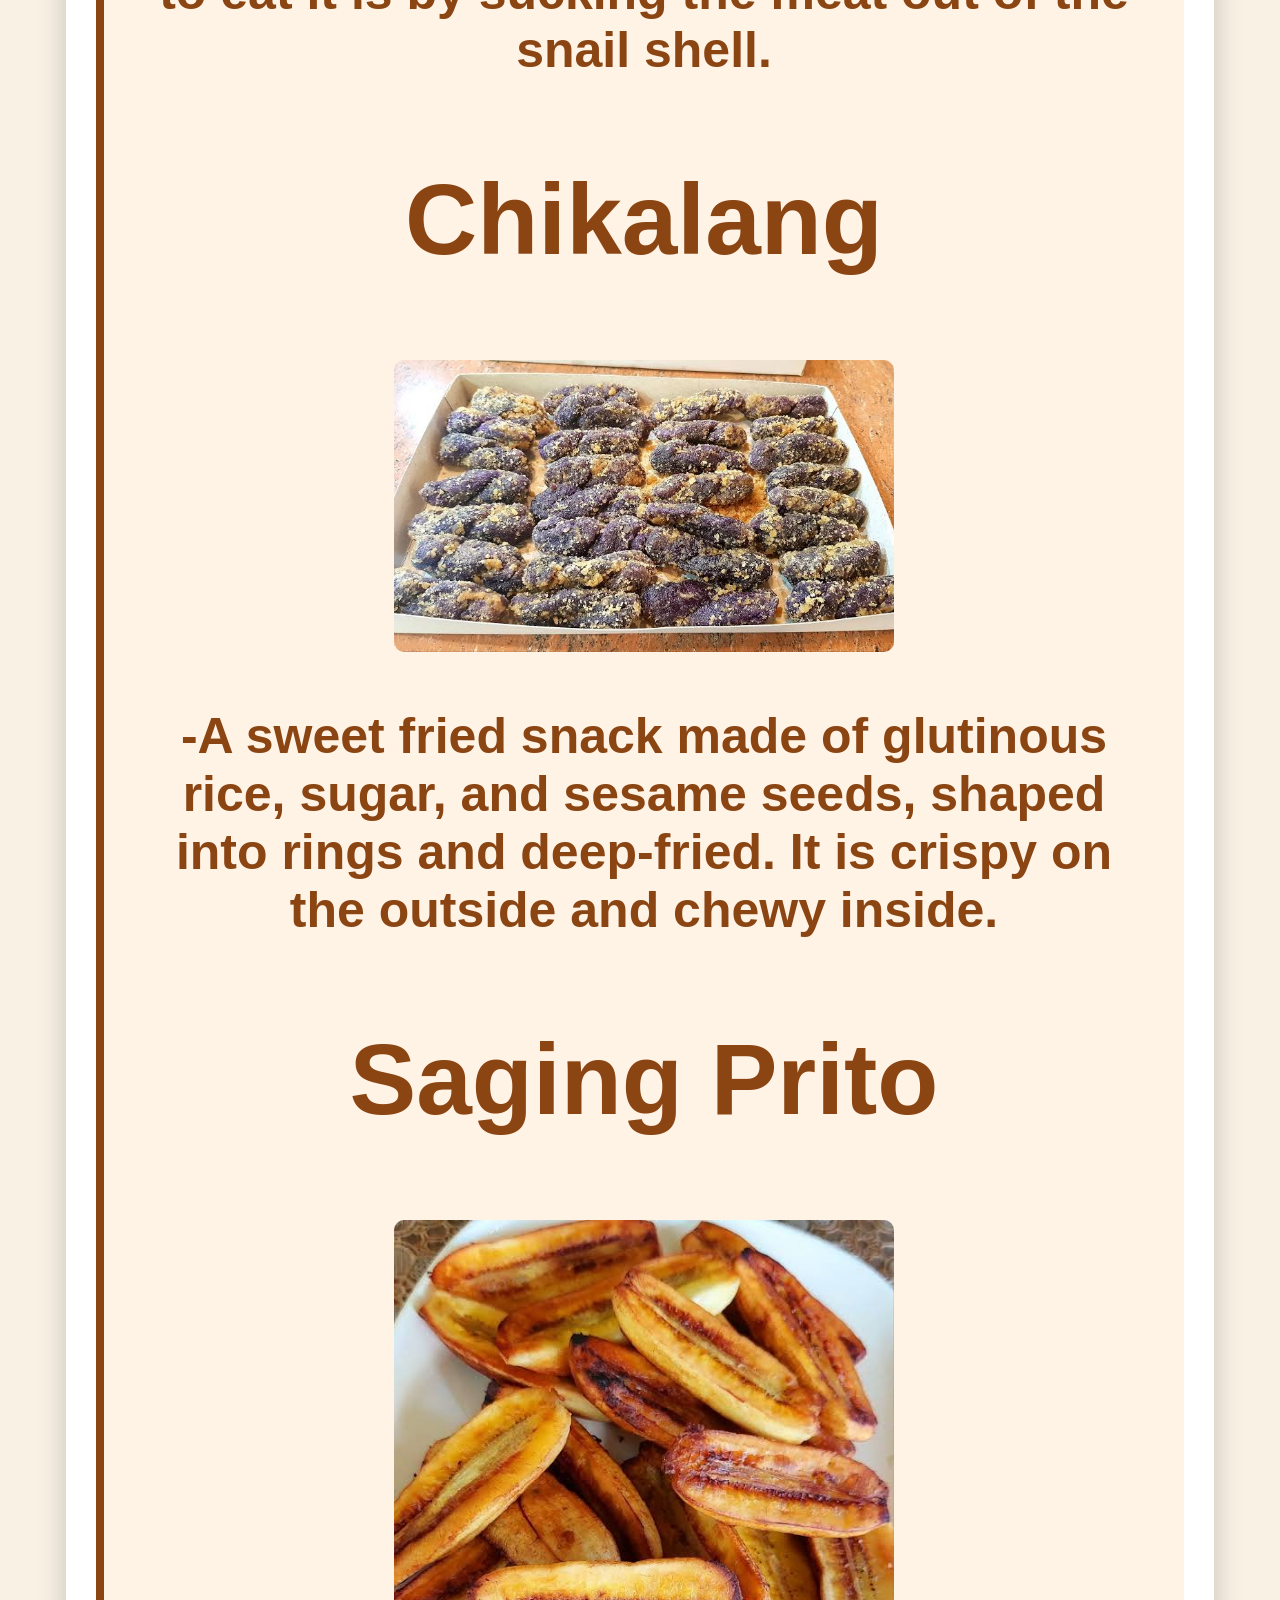
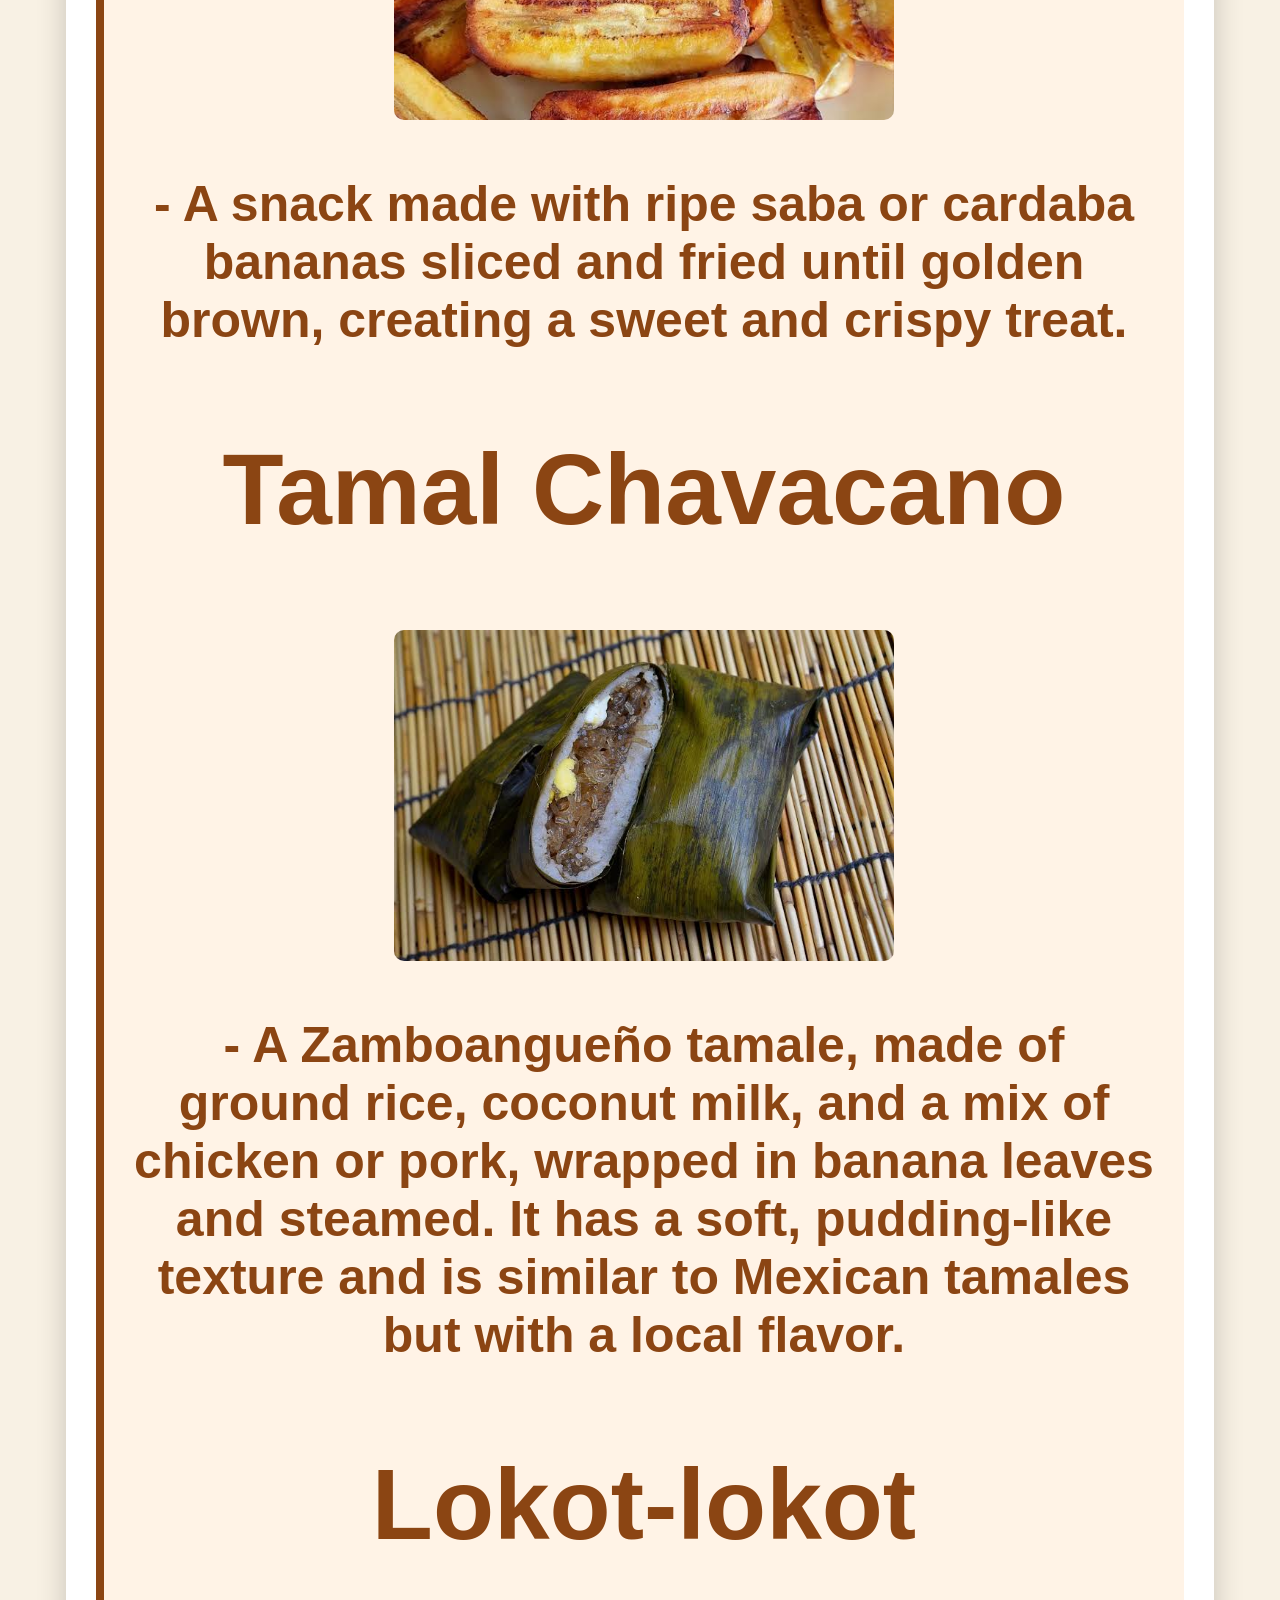
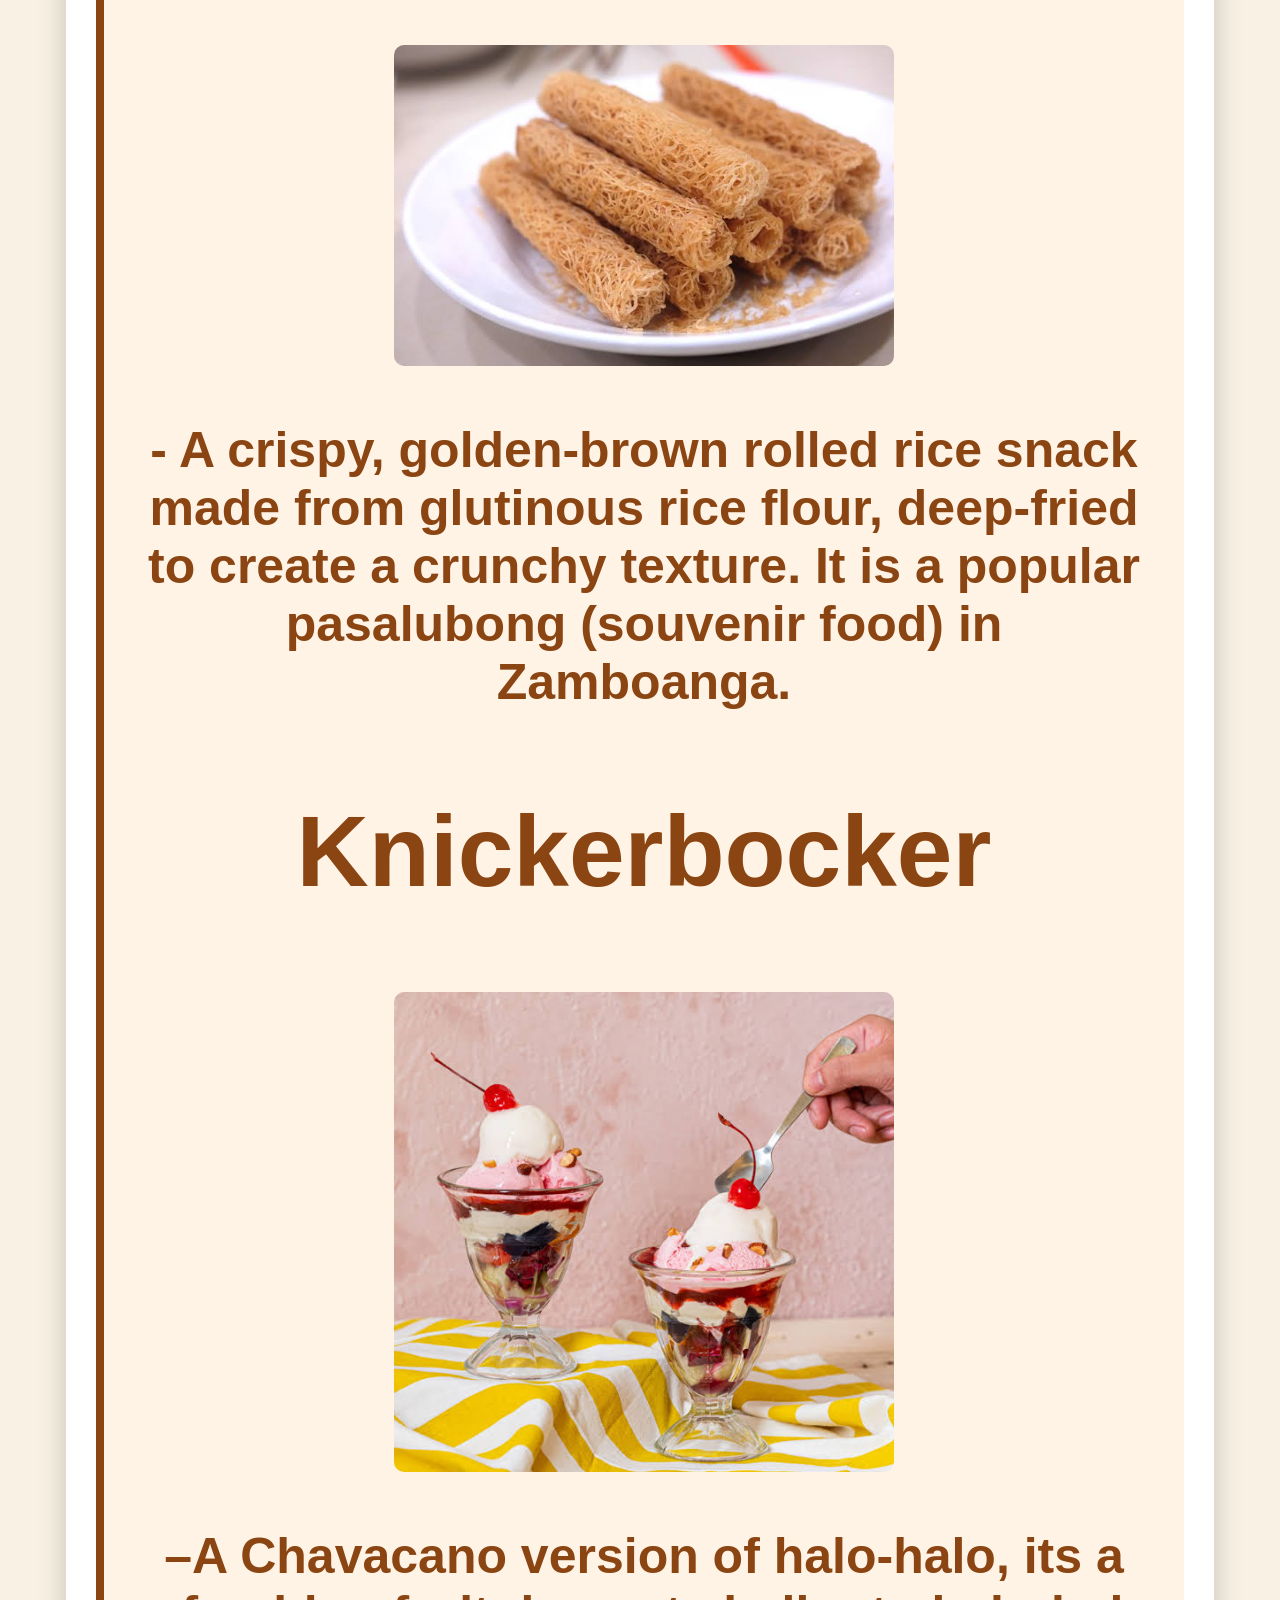
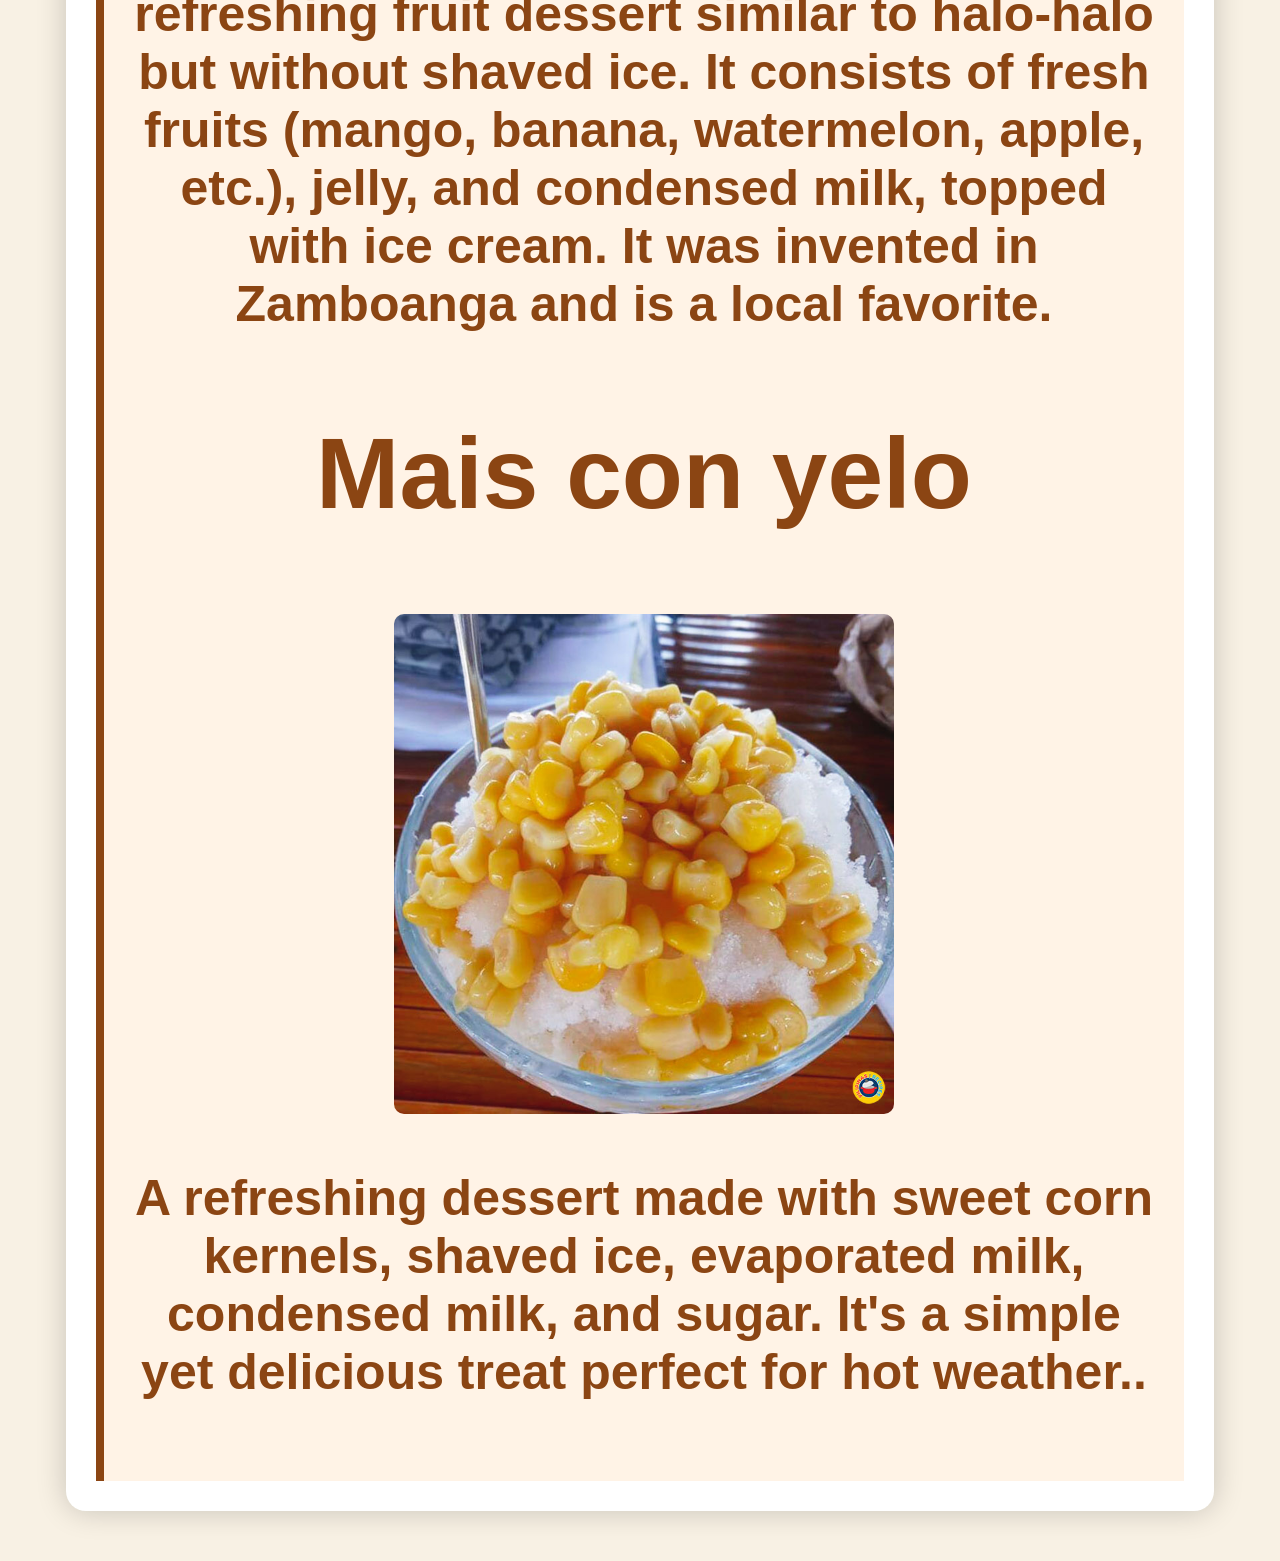
==== commit 97bb12a1: "Update index.html" ====
--- a/index.html
+++ b/index.html
@@ -12,9 +12,9 @@
   <h1 style="font-size:100px;">A taste of Zamboanga City</h1>
   
   <br>
-   <a href="http://localhost:8158/Order.html" style="color:grey;">Order now</a>
+   <a href="index1.html" style="color:grey;">Order now</a>
    <br>
-   <a href="http://localhost:8158/thegames.html" style="color:grey;">Games</a>
+   <a href="index2.html" style="color:grey;">Games</a>
 </header>
 
 <div class="container">
@@ -23,8 +23,9 @@
     <h2>is a fusion of indigenous, Spanish, Malay, and Chinese influences, reflecting the rich cultural diversity of the region. Known for its bold flavors, fresh seafood, and unique dishes, it showcases the culinary heritage of the Chavacano people and other ethnic groups.</h2> 
     <h2>Popular foods and dessert</h2>
     <div class="food-list">
+        <center>
        <h2 style="font-size:100px; color: #8b4513;">Paella Chavacano</h2>
-       <center>
+       
              <img src="paella.png" alt="Paella Chavacano" style="width:500px;height:5; border-radius: 10px;">
              <center/>
          <h2 style="font-size:50px;"</h2>
